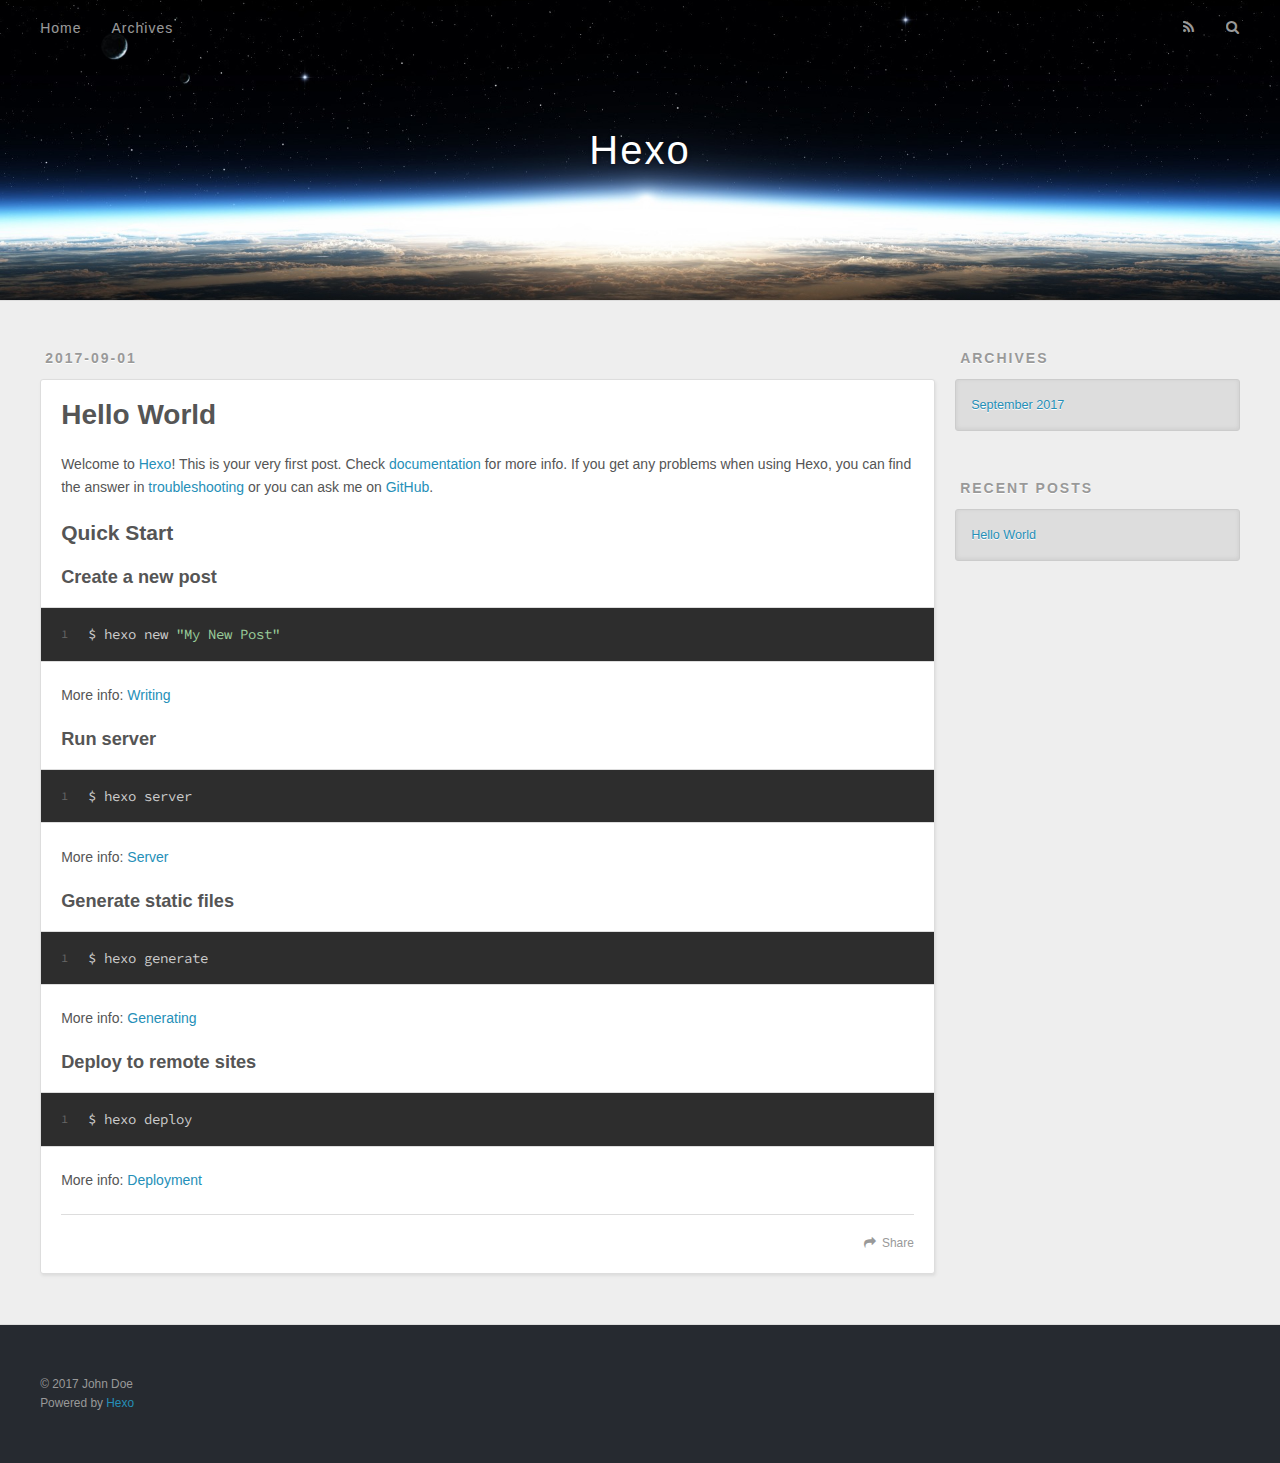
==== index.html @ 7ecc29bf "Site updated: 2017-09-01 16:33:53" ====
<!DOCTYPE html>
<html>
<head>
  <meta charset="utf-8">
  
  <title>Hexo</title>
  <meta name="viewport" content="width=device-width, initial-scale=1, maximum-scale=1">
  <meta property="og:type" content="website">
<meta property="og:title" content="Hexo">
<meta property="og:url" content="http://yoursite.com/index.html">
<meta property="og:site_name" content="Hexo">
<meta name="twitter:card" content="summary">
<meta name="twitter:title" content="Hexo">
  
    <link rel="alternate" href="/atom.xml" title="Hexo" type="application/atom+xml">
  
  
    <link rel="icon" href="/favicon.png">
  
  
    <link href="//fonts.googleapis.com/css?family=Source+Code+Pro" rel="stylesheet" type="text/css">
  
  <link rel="stylesheet" href="/css/style.css">
  

</head>

<body>
  <div id="container">
    <div id="wrap">
      <header id="header">
  <div id="banner"></div>
  <div id="header-outer" class="outer">
    <div id="header-title" class="inner">
      <h1 id="logo-wrap">
        <a href="/" id="logo">Hexo</a>
      </h1>
      
    </div>
    <div id="header-inner" class="inner">
      <nav id="main-nav">
        <a id="main-nav-toggle" class="nav-icon"></a>
        
          <a class="main-nav-link" href="/">Home</a>
        
          <a class="main-nav-link" href="/archives">Archives</a>
        
      </nav>
      <nav id="sub-nav">
        
          <a id="nav-rss-link" class="nav-icon" href="/atom.xml" title="RSS Feed"></a>
        
        <a id="nav-search-btn" class="nav-icon" title="Search"></a>
      </nav>
      <div id="search-form-wrap">
        <form action="//google.com/search" method="get" accept-charset="UTF-8" class="search-form"><input type="search" name="q" class="search-form-input" placeholder="Search"><button type="submit" class="search-form-submit">&#xF002;</button><input type="hidden" name="sitesearch" value="http://yoursite.com"></form>
      </div>
    </div>
  </div>
</header>
      <div class="outer">
        <section id="main">
  
    <article id="post-hello-world" class="article article-type-post" itemscope itemprop="blogPost">
  <div class="article-meta">
    <a href="/2017/09/01/hello-world/" class="article-date">
  <time datetime="2017-09-01T08:00:52.046Z" itemprop="datePublished">2017-09-01</time>
</a>
    
  </div>
  <div class="article-inner">
    
    
      <header class="article-header">
        
  
    <h1 itemprop="name">
      <a class="article-title" href="/2017/09/01/hello-world/">Hello World</a>
    </h1>
  

      </header>
    
    <div class="article-entry" itemprop="articleBody">
      
        <p>Welcome to <a href="https://hexo.io/" target="_blank" rel="external">Hexo</a>! This is your very first post. Check <a href="https://hexo.io/docs/" target="_blank" rel="external">documentation</a> for more info. If you get any problems when using Hexo, you can find the answer in <a href="https://hexo.io/docs/troubleshooting.html" target="_blank" rel="external">troubleshooting</a> or you can ask me on <a href="https://github.com/hexojs/hexo/issues" target="_blank" rel="external">GitHub</a>.</p>
<h2 id="Quick-Start"><a href="#Quick-Start" class="headerlink" title="Quick Start"></a>Quick Start</h2><h3 id="Create-a-new-post"><a href="#Create-a-new-post" class="headerlink" title="Create a new post"></a>Create a new post</h3><figure class="highlight bash"><table><tr><td class="gutter"><pre><div class="line">1</div></pre></td><td class="code"><pre><div class="line">$ hexo new <span class="string">"My New Post"</span></div></pre></td></tr></table></figure>
<p>More info: <a href="https://hexo.io/docs/writing.html" target="_blank" rel="external">Writing</a></p>
<h3 id="Run-server"><a href="#Run-server" class="headerlink" title="Run server"></a>Run server</h3><figure class="highlight bash"><table><tr><td class="gutter"><pre><div class="line">1</div></pre></td><td class="code"><pre><div class="line">$ hexo server</div></pre></td></tr></table></figure>
<p>More info: <a href="https://hexo.io/docs/server.html" target="_blank" rel="external">Server</a></p>
<h3 id="Generate-static-files"><a href="#Generate-static-files" class="headerlink" title="Generate static files"></a>Generate static files</h3><figure class="highlight bash"><table><tr><td class="gutter"><pre><div class="line">1</div></pre></td><td class="code"><pre><div class="line">$ hexo generate</div></pre></td></tr></table></figure>
<p>More info: <a href="https://hexo.io/docs/generating.html" target="_blank" rel="external">Generating</a></p>
<h3 id="Deploy-to-remote-sites"><a href="#Deploy-to-remote-sites" class="headerlink" title="Deploy to remote sites"></a>Deploy to remote sites</h3><figure class="highlight bash"><table><tr><td class="gutter"><pre><div class="line">1</div></pre></td><td class="code"><pre><div class="line">$ hexo deploy</div></pre></td></tr></table></figure>
<p>More info: <a href="https://hexo.io/docs/deployment.html" target="_blank" rel="external">Deployment</a></p>

      
    </div>
    <footer class="article-footer">
      <a data-url="http://yoursite.com/2017/09/01/hello-world/" data-id="cj71mhktz00009kaq3cj70fvj" class="article-share-link">Share</a>
      
      
    </footer>
  </div>
  
</article>


  

</section>
        
          <aside id="sidebar">
  
    

  
    

  
    
  
    
  <div class="widget-wrap">
    <h3 class="widget-title">Archives</h3>
    <div class="widget">
      <ul class="archive-list"><li class="archive-list-item"><a class="archive-list-link" href="/archives/2017/09/">September 2017</a></li></ul>
    </div>
  </div>


  
    
  <div class="widget-wrap">
    <h3 class="widget-title">Recent Posts</h3>
    <div class="widget">
      <ul>
        
          <li>
            <a href="/2017/09/01/hello-world/">Hello World</a>
          </li>
        
      </ul>
    </div>
  </div>

  
</aside>
        
      </div>
      <footer id="footer">
  
  <div class="outer">
    <div id="footer-info" class="inner">
      &copy; 2017 John Doe<br>
      Powered by <a href="http://hexo.io/" target="_blank">Hexo</a>
    </div>
  </div>
</footer>
    </div>
    <nav id="mobile-nav">
  
    <a href="/" class="mobile-nav-link">Home</a>
  
    <a href="/archives" class="mobile-nav-link">Archives</a>
  
</nav>
    

<script src="//ajax.googleapis.com/ajax/libs/jquery/2.0.3/jquery.min.js"></script>


  <link rel="stylesheet" href="/fancybox/jquery.fancybox.css">
  <script src="/fancybox/jquery.fancybox.pack.js"></script>


<script src="/js/script.js"></script>

  </div>
</body>
</html>
---- css/style.css ----
body {
  width: 100%;
}
body:before,
body:after {
  content: "";
  display: table;
}
body:after {
  clear: both;
}
html,
body,
div,
span,
applet,
object,
iframe,
h1,
h2,
h3,
h4,
h5,
h6,
p,
blockquote,
pre,
a,
abbr,
acronym,
address,
big,
cite,
code,
del,
dfn,
em,
img,
ins,
kbd,
q,
s,
samp,
small,
strike,
strong,
sub,
sup,
tt,
var,
dl,
dt,
dd,
ol,
ul,
li,
fieldset,
form,
label,
legend,
table,
caption,
tbody,
tfoot,
thead,
tr,
th,
td {
  margin: 0;
  padding: 0;
  border: 0;
  outline: 0;
  font-weight: inherit;
  font-style: inherit;
  font-family: inherit;
  font-size: 100%;
  vertical-align: baseline;
}
body {
  line-height: 1;
  color: #000;
  background: #fff;
}
ol,
ul {
  list-style: none;
}
table {
  border-collapse: separate;
  border-spacing: 0;
  vertical-align: middle;
}
caption,
th,
td {
  text-align: left;
  font-weight: normal;
  vertical-align: middle;
}
a img {
  border: none;
}
input,
button {
  margin: 0;
  padding: 0;
}
input::-moz-focus-inner,
button::-moz-focus-inner {
  border: 0;
  padding: 0;
}
@font-face {
  font-family: FontAwesome;
  font-style: normal;
  font-weight: normal;
  src: url("fonts/fontawesome-webfont.eot?v=#4.0.3");
  src: url("fonts/fontawesome-webfont.eot?#iefix&v=#4.0.3") format("embedded-opentype"), url("fonts/fontawesome-webfont.woff?v=#4.0.3") format("woff"), url("fonts/fontawesome-webfont.ttf?v=#4.0.3") format("truetype"), url("fonts/fontawesome-webfont.svg#fontawesomeregular?v=#4.0.3") format("svg");
}
html,
body,
#container {
  height: 100%;
}
body {
  background: #eee;
  font: 14px "Helvetica Neue", Helvetica, Arial, sans-serif;
  -webkit-text-size-adjust: 100%;
}
.outer {
  max-width: 1220px;
  margin: 0 auto;
  padding: 0 20px;
}
.outer:before,
.outer:after {
  content: "";
  display: table;
}
.outer:after {
  clear: both;
}
.inner {
  display: inline;
  float: left;
  width: 98.33333333333333%;
  margin: 0 0.833333333333333%;
}
.left,
.alignleft {
  float: left;
}
.right,
.alignright {
  float: right;
}
.clear {
  clear: both;
}
#container {
  position: relative;
}
.mobile-nav-on {
  overflow: hidden;
}
#wrap {
  height: 100%;
  width: 100%;
  position: absolute;
  top: 0;
  left: 0;
  -webkit-transition: 0.2s ease-out;
  -moz-transition: 0.2s ease-out;
  -ms-transition: 0.2s ease-out;
  transition: 0.2s ease-out;
  z-index: 1;
  background: #eee;
}
.mobile-nav-on #wrap {
  left: 280px;
}
@media screen and (min-width: 768px) {
  #main {
    display: inline;
    float: left;
    width: 73.33333333333333%;
    margin: 0 0.833333333333333%;
  }
}
.article-date,
.article-category-link,
.archive-year,
.widget-title {
  text-decoration: none;
  text-transform: uppercase;
  letter-spacing: 2px;
  color: #999;
  margin-bottom: 1em;
  margin-left: 5px;
  line-height: 1em;
  text-shadow: 0 1px #fff;
  font-weight: bold;
}
.article-inner,
.archive-article-inner {
  background: #fff;
  -webkit-box-shadow: 1px 2px 3px #ddd;
  box-shadow: 1px 2px 3px #ddd;
  border: 1px solid #ddd;
  border-radius: 3px;
}
.article-entry h1,
.widget h1 {
  font-size: 2em;
}
.article-entry h2,
.widget h2 {
  font-size: 1.5em;
}
.article-entry h3,
.widget h3 {
  font-size: 1.3em;
}
.article-entry h4,
.widget h4 {
  font-size: 1.2em;
}
.article-entry h5,
.widget h5 {
  font-size: 1em;
}
.article-entry h6,
.widget h6 {
  font-size: 1em;
  color: #999;
}
.article-entry hr,
.widget hr {
  border: 1px dashed #ddd;
}
.article-entry strong,
.widget strong {
  font-weight: bold;
}
.article-entry em,
.widget em,
.article-entry cite,
.widget cite {
  font-style: italic;
}
.article-entry sup,
.widget sup,
.article-entry sub,
.widget sub {
  font-size: 0.75em;
  line-height: 0;
  position: relative;
  vertical-align: baseline;
}
.article-entry sup,
.widget sup {
  top: -0.5em;
}
.article-entry sub,
.widget sub {
  bottom: -0.2em;
}
.article-entry small,
.widget small {
  font-size: 0.85em;
}
.article-entry acronym,
.widget acronym,
.article-entry abbr,
.widget abbr {
  border-bottom: 1px dotted;
}
.article-entry ul,
.widget ul,
.article-entry ol,
.widget ol,
.article-entry dl,
.widget dl {
  margin: 0 20px;
  line-height: 1.6em;
}
.article-entry ul ul,
.widget ul ul,
.article-entry ol ul,
.widget ol ul,
.article-entry ul ol,
.widget ul ol,
.article-entry ol ol,
.widget ol ol {
  margin-top: 0;
  margin-bottom: 0;
}
.article-entry ul,
.widget ul {
  list-style: disc;
}
.article-entry ol,
.widget ol {
  list-style: decimal;
}
.article-entry dt,
.widget dt {
  font-weight: bold;
}
#header {
  height: 300px;
  position: relative;
  border-bottom: 1px solid #ddd;
}
#header:before,
#header:after {
  content: "";
  position: absolute;
  left: 0;
  right: 0;
  height: 40px;
}
#header:before {
  top: 0;
  background: -webkit-linear-gradient(rgba(0,0,0,0.2), transparent);
  background: -moz-linear-gradient(rgba(0,0,0,0.2), transparent);
  background: -ms-linear-gradient(rgba(0,0,0,0.2), transparent);
  background: linear-gradient(rgba(0,0,0,0.2), transparent);
}
#header:after {
  bottom: 0;
  background: -webkit-linear-gradient(transparent, rgba(0,0,0,0.2));
  background: -moz-linear-gradient(transparent, rgba(0,0,0,0.2));
  background: -ms-linear-gradient(transparent, rgba(0,0,0,0.2));
  background: linear-gradient(transparent, rgba(0,0,0,0.2));
}
#header-outer {
  height: 100%;
  position: relative;
}
#header-inner {
  position: relative;
  overflow: hidden;
}
#banner {
  position: absolute;
  top: 0;
  left: 0;
  width: 100%;
  height: 100%;
  background: url("images/banner.jpg") center #000;
  -webkit-background-size: cover;
  -moz-background-size: cover;
  background-size: cover;
  z-index: -1;
}
#header-title {
  text-align: center;
  height: 40px;
  position: absolute;
  top: 50%;
  left: 0;
  margin-top: -20px;
}
#logo,
#subtitle {
  text-decoration: none;
  color: #fff;
  font-weight: 300;
  text-shadow: 0 1px 4px rgba(0,0,0,0.3);
}
#logo {
  font-size: 40px;
  line-height: 40px;
  letter-spacing: 2px;
}
#subtitle {
  font-size: 16px;
  line-height: 16px;
  letter-spacing: 1px;
}
#subtitle-wrap {
  margin-top: 16px;
}
#main-nav {
  float: left;
  margin-left: -15px;
}
.nav-icon,
.main-nav-link {
  float: left;
  color: #fff;
  opacity: 0.6;
  text-decoration: none;
  text-shadow: 0 1px rgba(0,0,0,0.2);
  -webkit-transition: opacity 0.2s;
  -moz-transition: opacity 0.2s;
  -ms-transition: opacity 0.2s;
  transition: opacity 0.2s;
  display: block;
  padding: 20px 15px;
}
.nav-icon:hover,
.main-nav-link:hover {
  opacity: 1;
}
.nav-icon {
  font-family: FontAwesome;
  text-align: center;
  font-size: 14px;
  width: 14px;
  height: 14px;
  padding: 20px 15px;
  position: relative;
  cursor: pointer;
}
.main-nav-link {
  font-weight: 300;
  letter-spacing: 1px;
}
@media screen and (max-width: 479px) {
  .main-nav-link {
    display: none;
  }
}
#main-nav-toggle {
  display: none;
}
#main-nav-toggle:before {
  content: "\f0c9";
}
@media screen and (max-width: 479px) {
  #main-nav-toggle {
    display: block;
  }
}
#sub-nav {
  float: right;
  margin-right: -15px;
}
#nav-rss-link:before {
  content: "\f09e";
}
#nav-search-btn:before {
  content: "\f002";
}
#search-form-wrap {
  position: absolute;
  top: 15px;
  width: 150px;
  height: 30px;
  right: -150px;
  opacity: 0;
  -webkit-transition: 0.2s ease-out;
  -moz-transition: 0.2s ease-out;
  -ms-transition: 0.2s ease-out;
  transition: 0.2s ease-out;
}
#search-form-wrap.on {
  opacity: 1;
  right: 0;
}
@media screen and (max-width: 479px) {
  #search-form-wrap {
    width: 100%;
    right: -100%;
  }
}
.search-form {
  position: absolute;
  top: 0;
  left: 0;
  right: 0;
  background: #fff;
  padding: 5px 15px;
  border-radius: 15px;
  -webkit-box-shadow: 0 0 10px rgba(0,0,0,0.3);
  box-shadow: 0 0 10px rgba(0,0,0,0.3);
}
.search-form-input {
  border: none;
  background: none;
  color: #555;
  width: 100%;
  font: 13px "Helvetica Neue", Helvetica, Arial, sans-serif;
  outline: none;
}
.search-form-input::-webkit-search-results-decoration,
.search-form-input::-webkit-search-cancel-button {
  -webkit-appearance: none;
}
.search-form-submit {
  position: absolute;
  top: 50%;
  right: 10px;
  margin-top: -7px;
  font: 13px FontAwesome;
  border: none;
  background: none;
  color: #bbb;
  cursor: pointer;
}
.search-form-submit:hover,
.search-form-submit:focus {
  color: #777;
}
.article {
  margin: 50px 0;
}
.article-inner {
  overflow: hidden;
}
.article-meta:before,
.article-meta:after {
  content: "";
  display: table;
}
.article-meta:after {
  clear: both;
}
.article-date {
  float: left;
}
.article-category {
  float: left;
  line-height: 1em;
  color: #ccc;
  text-shadow: 0 1px #fff;
  margin-left: 8px;
}
.article-category:before {
  content: "\2022";
}
.article-category-link {
  margin: 0 12px 1em;
}
.article-header {
  padding: 20px 20px 0;
}
.article-title {
  text-decoration: none;
  font-size: 2em;
  font-weight: bold;
  color: #555;
  line-height: 1.1em;
  -webkit-transition: color 0.2s;
  -moz-transition: color 0.2s;
  -ms-transition: color 0.2s;
  transition: color 0.2s;
}
a.article-title:hover {
  color: #258fb8;
}
.article-entry {
  color: #555;
  padding: 0 20px;
}
.article-entry:before,
.article-entry:after {
  content: "";
  display: table;
}
.article-entry:after {
  clear: both;
}
.article-entry p,
.article-entry table {
  line-height: 1.6em;
  margin: 1.6em 0;
}
.article-entry h1,
.article-entry h2,
.article-entry h3,
.article-entry h4,
.article-entry h5,
.article-entry h6 {
  font-weight: bold;
}
.article-entry h1,
.article-entry h2,
.article-entry h3,
.article-entry h4,
.article-entry h5,
.article-entry h6 {
  line-height: 1.1em;
  margin: 1.1em 0;
}
.article-entry a {
  color: #258fb8;
  text-decoration: none;
}
.article-entry a:hover {
  text-decoration: underline;
}
.article-entry ul,
.article-entry ol,
.article-entry dl {
  margin-top: 1.6em;
  margin-bottom: 1.6em;
}
.article-entry img,
.article-entry video {
  max-width: 100%;
  height: auto;
  display: block;
  margin: auto;
}
.article-entry iframe {
  border: none;
}
.article-entry table {
  width: 100%;
  border-collapse: collapse;
  border-spacing: 0;
}
.article-entry th {
  font-weight: bold;
  border-bottom: 3px solid #ddd;
  padding-bottom: 0.5em;
}
.article-entry td {
  border-bottom: 1px solid #ddd;
  padding: 10px 0;
}
.article-entry blockquote {
  font-family: Georgia, "Times New Roman", serif;
  font-size: 1.4em;
  margin: 1.6em 20px;
  text-align: center;
}
.article-entry blockquote footer {
  font-size: 14px;
  margin: 1.6em 0;
  font-family: "Helvetica Neue", Helvetica, Arial, sans-serif;
}
.article-entry blockquote footer cite:before {
  content: "—";
  padding: 0 0.5em;
}
.article-entry .pullquote {
  text-align: left;
  width: 45%;
  margin: 0;
}
.article-entry .pullquote.left {
  margin-left: 0.5em;
  margin-right: 1em;
}
.article-entry .pullquote.right {
  margin-right: 0.5em;
  margin-left: 1em;
}
.article-entry .caption {
  color: #999;
  display: block;
  font-size: 0.9em;
  margin-top: 0.5em;
  position: relative;
  text-align: center;
}
.article-entry .video-container {
  position: relative;
  padding-top: 56.25%;
  height: 0;
  overflow: hidden;
}
.article-entry .video-container iframe,
.article-entry .video-container object,
.article-entry .video-container embed {
  position: absolute;
  top: 0;
  left: 0;
  width: 100%;
  height: 100%;
  margin-top: 0;
}
.article-more-link a {
  display: inline-block;
  line-height: 1em;
  padding: 6px 15px;
  border-radius: 15px;
  background: #eee;
  color: #999;
  text-shadow: 0 1px #fff;
  text-decoration: none;
}
.article-more-link a:hover {
  background: #258fb8;
  color: #fff;
  text-decoration: none;
  text-shadow: 0 1px #1e7293;
}
.article-footer {
  font-size: 0.85em;
  line-height: 1.6em;
  border-top: 1px solid #ddd;
  padding-top: 1.6em;
  margin: 0 20px 20px;
}
.article-footer:before,
.article-footer:after {
  content: "";
  display: table;
}
.article-footer:after {
  clear: both;
}
.article-footer a {
  color: #999;
  text-decoration: none;
}
.article-footer a:hover {
  color: #555;
}
.article-tag-list-item {
  float: left;
  margin-right: 10px;
}
.article-tag-list-link:before {
  content: "#";
}
.article-comment-link {
  float: right;
}
.article-comment-link:before {
  content: "\f075";
  font-family: FontAwesome;
  padding-right: 8px;
}
.article-share-link {
  cursor: pointer;
  float: right;
  margin-left: 20px;
}
.article-share-link:before {
  content: "\f064";
  font-family: FontAwesome;
  padding-right: 6px;
}
#article-nav {
  position: relative;
}
#article-nav:before,
#article-nav:after {
  content: "";
  display: table;
}
#article-nav:after {
  clear: both;
}
@media screen and (min-width: 768px) {
  #article-nav {
    margin: 50px 0;
  }
  #article-nav:before {
    width: 8px;
    height: 8px;
    position: absolute;
    top: 50%;
    left: 50%;
    margin-top: -4px;
    margin-left: -4px;
    content: "";
    border-radius: 50%;
    background: #ddd;
    -webkit-box-shadow: 0 1px 2px #fff;
    box-shadow: 0 1px 2px #fff;
  }
}
.article-nav-link-wrap {
  text-decoration: none;
  text-shadow: 0 1px #fff;
  color: #999;
  -webkit-box-sizing: border-box;
  -moz-box-sizing: border-box;
  box-sizing: border-box;
  margin-top: 50px;
  text-align: center;
  display: block;
}
.article-nav-link-wrap:hover {
  color: #555;
}
@media screen and (min-width: 768px) {
  .article-nav-link-wrap {
    width: 50%;
    margin-top: 0;
  }
}
@media screen and (min-width: 768px) {
  #article-nav-newer {
    float: left;
    text-align: right;
    padding-right: 20px;
  }
}
@media screen and (min-width: 768px) {
  #article-nav-older {
    float: right;
    text-align: left;
    padding-left: 20px;
  }
}
.article-nav-caption {
  text-transform: uppercase;
  letter-spacing: 2px;
  color: #ddd;
  line-height: 1em;
  font-weight: bold;
}
#article-nav-newer .article-nav-caption {
  margin-right: -2px;
}
.article-nav-title {
  font-size: 0.85em;
  line-height: 1.6em;
  margin-top: 0.5em;
}
.article-share-box {
  position: absolute;
  display: none;
  background: #fff;
  -webkit-box-shadow: 1px 2px 10px rgba(0,0,0,0.2);
  box-shadow: 1px 2px 10px rgba(0,0,0,0.2);
  border-radius: 3px;
  margin-left: -145px;
  overflow: hidden;
  z-index: 1;
}
.article-share-box.on {
  display: block;
}
.article-share-input {
  width: 100%;
  background: none;
  -webkit-box-sizing: border-box;
  -moz-box-sizing: border-box;
  box-sizing: border-box;
  font: 14px "Helvetica Neue", Helvetica, Arial, sans-serif;
  padding: 0 15px;
  color: #555;
  outline: none;
  border: 1px solid #ddd;
  border-radius: 3px 3px 0 0;
  height: 36px;
  line-height: 36px;
}
.article-share-links {
  background: #eee;
}
.article-share-links:before,
.article-share-links:after {
  content: "";
  display: table;
}
.article-share-links:after {
  clear: both;
}
.article-share-twitter,
.article-share-facebook,
.article-share-pinterest,
.article-share-google {
  width: 50px;
  height: 36px;
  display: block;
  float: left;
  position: relative;
  color: #999;
  text-shadow: 0 1px #fff;
}
.article-share-twitter:before,
.article-share-facebook:before,
.article-share-pinterest:before,
.article-share-google:before {
  font-size: 20px;
  font-family: FontAwesome;
  width: 20px;
  height: 20px;
  position: absolute;
  top: 50%;
  left: 50%;
  margin-top: -10px;
  margin-left: -10px;
  text-align: center;
}
.article-share-twitter:hover,
.article-share-facebook:hover,
.article-share-pinterest:hover,
.article-share-google:hover {
  color: #fff;
}
.article-share-twitter:before {
  content: "\f099";
}
.article-share-twitter:hover {
  background: #00aced;
  text-shadow: 0 1px #008abe;
}
.article-share-facebook:before {
  content: "\f09a";
}
.article-share-facebook:hover {
  background: #3b5998;
  text-shadow: 0 1px #2f477a;
}
.article-share-pinterest:before {
  content: "\f0d2";
}
.article-share-pinterest:hover {
  background: #cb2027;
  text-shadow: 0 1px #a21a1f;
}
.article-share-google:before {
  content: "\f0d5";
}
.article-share-google:hover {
  background: #dd4b39;
  text-shadow: 0 1px #be3221;
}
.article-gallery {
  background: #000;
  position: relative;
}
.article-gallery-photos {
  position: relative;
  overflow: hidden;
}
.article-gallery-img {
  display: none;
  max-width: 100%;
}
.article-gallery-img:first-child {
  display: block;
}
.article-gallery-img.loaded {
  position: absolute;
  display: block;
}
.article-gallery-img img {
  display: block;
  max-width: 100%;
  margin: 0 auto;
}
#comments {
  background: #fff;
  -webkit-box-shadow: 1px 2px 3px #ddd;
  box-shadow: 1px 2px 3px #ddd;
  padding: 20px;
  border: 1px solid #ddd;
  border-radius: 3px;
  margin: 50px 0;
}
#comments a {
  color: #258fb8;
}
.archives-wrap {
  margin: 50px 0;
}
.archives:before,
.archives:after {
  content: "";
  display: table;
}
.archives:after {
  clear: both;
}
.archive-year-wrap {
  margin-bottom: 1em;
}
.archives {
  -webkit-column-gap: 10px;
  -moz-column-gap: 10px;
  column-gap: 10px;
}
@media screen and (min-width: 480px) and (max-width: 767px) {
  .archives {
    -webkit-column-count: 2;
    -moz-column-count: 2;
    column-count: 2;
  }
}
@media screen and (min-width: 768px) {
  .archives {
    -webkit-column-count: 3;
    -moz-column-count: 3;
    column-count: 3;
  }
}
.archive-article {
  -webkit-column-break-inside: avoid;
  page-break-inside: avoid;
  overflow: hidden;
  break-inside: avoid-column;
}
.archive-article-inner {
  padding: 10px;
  margin-bottom: 15px;
}
.archive-article-title {
  text-decoration: none;
  font-weight: bold;
  color: #555;
  -webkit-transition: color 0.2s;
  -moz-transition: color 0.2s;
  -ms-transition: color 0.2s;
  transition: color 0.2s;
  line-height: 1.6em;
}
.archive-article-title:hover {
  color: #258fb8;
}
.archive-article-footer {
  margin-top: 1em;
}
.archive-article-date {
  color: #999;
  text-decoration: none;
  font-size: 0.85em;
  line-height: 1em;
  margin-bottom: 0.5em;
  display: block;
}
#page-nav {
  margin: 50px auto;
  background: #fff;
  -webkit-box-shadow: 1px 2px 3px #ddd;
  box-shadow: 1px 2px 3px #ddd;
  border: 1px solid #ddd;
  border-radius: 3px;
  text-align: center;
  color: #999;
  overflow: hidden;
}
#page-nav:before,
#page-nav:after {
  content: "";
  display: table;
}
#page-nav:after {
  clear: both;
}
#page-nav a,
#page-nav span {
  padding: 10px 20px;
  line-height: 1;
  height: 2ex;
}
#page-nav a {
  color: #999;
  text-decoration: none;
}
#page-nav a:hover {
  background: #999;
  color: #fff;
}
#page-nav .prev {
  float: left;
}
#page-nav .next {
  float: right;
}
#page-nav .page-number {
  display: inline-block;
}
@media screen and (max-width: 479px) {
  #page-nav .page-number {
    display: none;
  }
}
#page-nav .current {
  color: #555;
  font-weight: bold;
}
#page-nav .space {
  color: #ddd;
}
#footer {
  background: #262a30;
  padding: 50px 0;
  border-top: 1px solid #ddd;
  color: #999;
}
#footer a {
  color: #258fb8;
  text-decoration: none;
}
#footer a:hover {
  text-decoration: underline;
}
#footer-info {
  line-height: 1.6em;
  font-size: 0.85em;
}
.article-entry pre,
.article-entry .highlight {
  background: #2d2d2d;
  margin: 0 -20px;
  padding: 15px 20px;
  border-style: solid;
  border-color: #ddd;
  border-width: 1px 0;
  overflow: auto;
  color: #ccc;
  line-height: 22.400000000000002px;
}
.article-entry .highlight .gutter pre,
.article-entry .gist .gist-file .gist-data .line-numbers {
  color: #666;
  font-size: 0.85em;
}
.article-entry pre,
.article-entry code {
  font-family: "Source Code Pro", Consolas, Monaco, Menlo, Consolas, monospace;
}
.article-entry code {
  background: #eee;
  text-shadow: 0 1px #fff;
  padding: 0 0.3em;
}
.article-entry pre code {
  background: none;
  text-shadow: none;
  padding: 0;
}
.article-entry .highlight pre {
  border: none;
  margin: 0;
  padding: 0;
}
.article-entry .highlight table {
  margin: 0;
  width: auto;
}
.article-entry .highlight td {
  border: none;
  padding: 0;
}
.article-entry .highlight figcaption {
  font-size: 0.85em;
  color: #999;
  line-height: 1em;
  margin-bottom: 1em;
}
.article-entry .highlight figcaption:before,
.article-entry .highlight figcaption:after {
  content: "";
  display: table;
}
.article-entry .highlight figcaption:after {
  clear: both;
}
.article-entry .highlight figcaption a {
  float: right;
}
.article-entry .highlight .gutter pre {
  text-align: right;
  padding-right: 20px;
}
.article-entry .highlight .line {
  height: 22.400000000000002px;
}
.article-entry .highlight .line.marked {
  background: #515151;
}
.article-entry .gist {
  margin: 0 -20px;
  border-style: solid;
  border-color: #ddd;
  border-width: 1px 0;
  background: #2d2d2d;
  padding: 15px 20px 15px 0;
}
.article-entry .gist .gist-file {
  border: none;
  font-family: "Source Code Pro", Consolas, Monaco, Menlo, Consolas, monospace;
  margin: 0;
}
.article-entry .gist .gist-file .gist-data {
  background: none;
  border: none;
}
.article-entry .gist .gist-file .gist-data .line-numbers {
  background: none;
  border: none;
  padding: 0 20px 0 0;
}
.article-entry .gist .gist-file .gist-data .line-data {
  padding: 0 !important;
}
.article-entry .gist .gist-file .highlight {
  margin: 0;
  padding: 0;
  border: none;
}
.article-entry .gist .gist-file .gist-meta {
  background: #2d2d2d;
  color: #999;
  font: 0.85em "Helvetica Neue", Helvetica, Arial, sans-serif;
  text-shadow: 0 0;
  padding: 0;
  margin-top: 1em;
  margin-left: 20px;
}
.article-entry .gist .gist-file .gist-meta a {
  color: #258fb8;
  font-weight: normal;
}
.article-entry .gist .gist-file .gist-meta a:hover {
  text-decoration: underline;
}
pre .comment,
pre .title {
  color: #999;
}
pre .variable,
pre .attribute,
pre .tag,
pre .regexp,
pre .ruby .constant,
pre .xml .tag .title,
pre .xml .pi,
pre .xml .doctype,
pre .html .doctype,
pre .css .id,
pre .css .class,
pre .css .pseudo {
  color: #f2777a;
}
pre .number,
pre .preprocessor,
pre .built_in,
pre .literal,
pre .params,
pre .constant {
  color: #f99157;
}
pre .class,
pre .ruby .class .title,
pre .css .rules .attribute {
  color: #9c9;
}
pre .string,
pre .value,
pre .inheritance,
pre .header,
pre .ruby .symbol,
pre .xml .cdata {
  color: #9c9;
}
pre .css .hexcolor {
  color: #6cc;
}
pre .function,
pre .python .decorator,
pre .python .title,
pre .ruby .function .title,
pre .ruby .title .keyword,
pre .perl .sub,
pre .javascript .title,
pre .coffeescript .title {
  color: #69c;
}
pre .keyword,
pre .javascript .function {
  color: #c9c;
}
@media screen and (max-width: 479px) {
  #mobile-nav {
    position: absolute;
    top: 0;
    left: 0;
    width: 280px;
    height: 100%;
    background: #191919;
    border-right: 1px solid #fff;
  }
}
@media screen and (max-width: 479px) {
  .mobile-nav-link {
    display: block;
    color: #999;
    text-decoration: none;
    padding: 15px 20px;
    font-weight: bold;
  }
  .mobile-nav-link:hover {
    color: #fff;
  }
}
@media screen and (min-width: 768px) {
  #sidebar {
    display: inline;
    float: left;
    width: 23.333333333333332%;
    margin: 0 0.833333333333333%;
  }
}
.widget-wrap {
  margin: 50px 0;
}
.widget {
  color: #777;
  text-shadow: 0 1px #fff;
  background: #ddd;
  -webkit-box-shadow: 0 -1px 4px #ccc inset;
  box-shadow: 0 -1px 4px #ccc inset;
  border: 1px solid #ccc;
  padding: 15px;
  border-radius: 3px;
}
.widget a {
  color: #258fb8;
  text-decoration: none;
}
.widget a:hover {
  text-decoration: underline;
}
.widget ul ul,
.widget ol ul,
.widget dl ul,
.widget ul ol,
.widget ol ol,
.widget dl ol,
.widget ul dl,
.widget ol dl,
.widget dl dl {
  margin-left: 15px;
  list-style: disc;
}
.widget {
  line-height: 1.6em;
  word-wrap: break-word;
  font-size: 0.9em;
}
.widget ul,
.widget ol {
  list-style: none;
  margin: 0;
}
.widget ul ul,
.widget ol ul,
.widget ul ol,
.widget ol ol {
  margin: 0 20px;
}
.widget ul ul,
.widget ol ul {
  list-style: disc;
}
.widget ul ol,
.widget ol ol {
  list-style: decimal;
}
.category-list-count,
.tag-list-count,
.archive-list-count {
  padding-left: 5px;
  color: #999;
  font-size: 0.85em;
}
.category-list-count:before,
.tag-list-count:before,
.archive-list-count:before {
  content: "(";
}
.category-list-count:after,
.tag-list-count:after,
.archive-list-count:after {
  content: ")";
}
.tagcloud a {
  margin-right: 5px;
  display: inline-block;
}
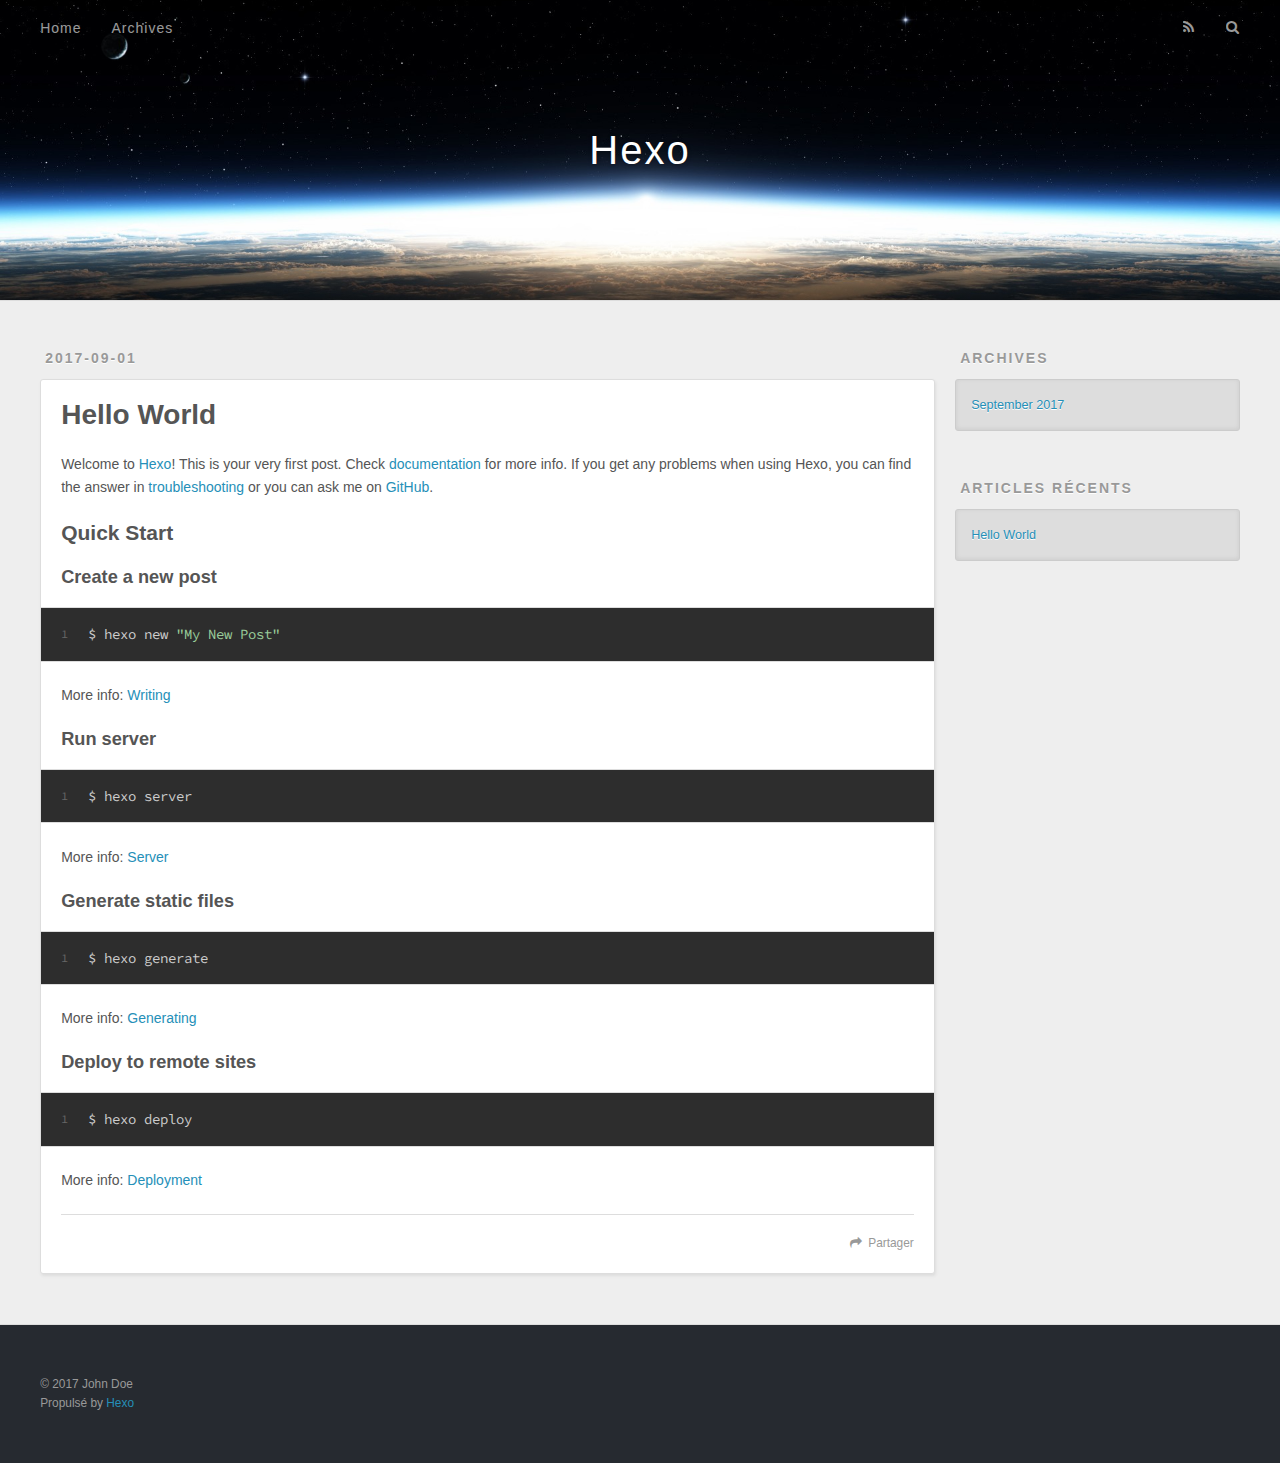
==== commit 4057b19f: "Site updated: 2017-09-01 16:35:42" ====
--- a/index.html
+++ b/index.html
@@ -48,9 +48,9 @@
       </nav>
       <nav id="sub-nav">
         
-          <a id="nav-rss-link" class="nav-icon" href="/atom.xml" title="RSS Feed"></a>
+          <a id="nav-rss-link" class="nav-icon" href="/atom.xml" title="Flux RSS"></a>
         
-        <a id="nav-search-btn" class="nav-icon" title="Search"></a>
+        <a id="nav-search-btn" class="nav-icon" title="Rechercher"></a>
       </nav>
       <div id="search-form-wrap">
         <form action="//google.com/search" method="get" accept-charset="UTF-8" class="search-form"><input type="search" name="q" class="search-form-input" placeholder="Search"><button type="submit" class="search-form-submit">&#xF002;</button><input type="hidden" name="sitesearch" value="http://yoursite.com"></form>
@@ -96,7 +96,7 @@
       
     </div>
     <footer class="article-footer">
-      <a data-url="http://yoursite.com/2017/09/01/hello-world/" data-id="cj71mhktz00009kaq3cj70fvj" class="article-share-link">Share</a>
+      <a data-url="http://yoursite.com/2017/09/01/hello-world/" data-id="cj71mhktz00009kaq3cj70fvj" class="article-share-link">Partager</a>
       
       
     </footer>
@@ -131,7 +131,7 @@
   
     
   <div class="widget-wrap">
-    <h3 class="widget-title">Recent Posts</h3>
+    <h3 class="widget-title">Articles récents</h3>
     <div class="widget">
       <ul>
         
@@ -152,7 +152,7 @@
   <div class="outer">
     <div id="footer-info" class="inner">
       &copy; 2017 John Doe<br>
-      Powered by <a href="http://hexo.io/" target="_blank">Hexo</a>
+      Propulsé by <a href="http://hexo.io/" target="_blank">Hexo</a>
     </div>
   </div>
 </footer>
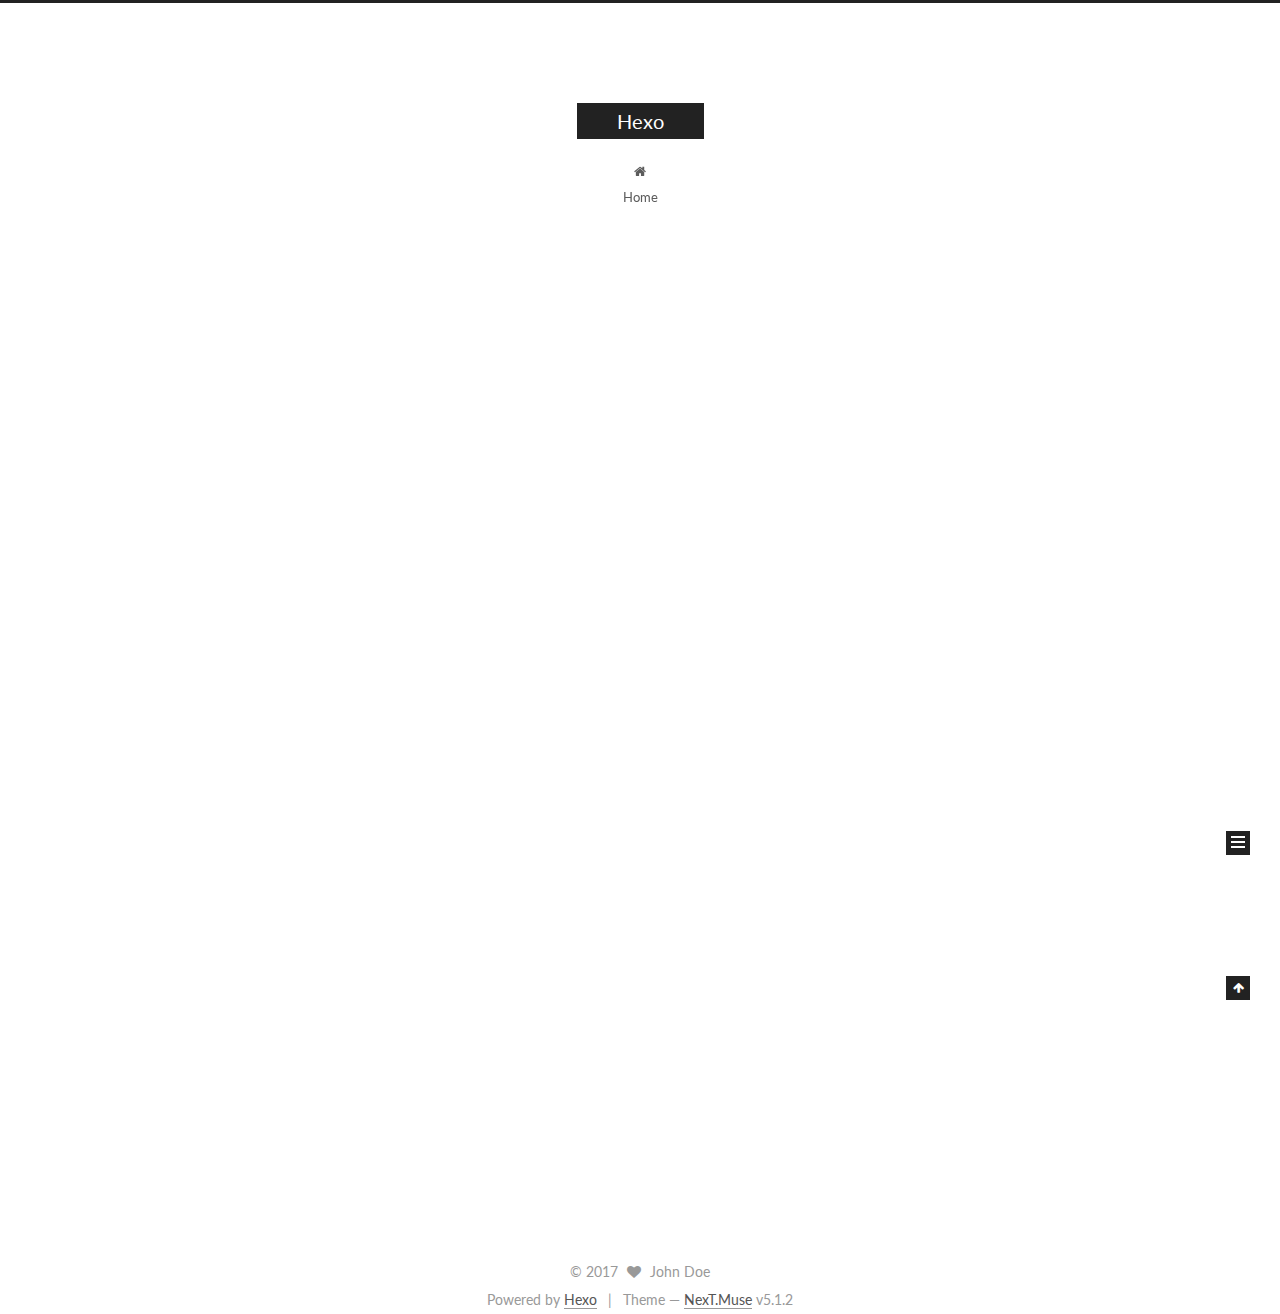
==== commit 8222f468: "Site updated: 2017-09-01 17:15:08" ====
--- a/index.html
+++ b/index.html
@@ -1,89 +1,311 @@
 <!DOCTYPE html>
-<html>
+
+
+
+  
+
+
+<html class="theme-next muse use-motion" lang="">
 <head>
-  <meta charset="utf-8">
-  
-  <title>Hexo</title>
-  <meta name="viewport" content="width=device-width, initial-scale=1, maximum-scale=1">
-  <meta property="og:type" content="website">
+  <meta charset="UTF-8"/>
+<meta http-equiv="X-UA-Compatible" content="IE=edge" />
+<meta name="viewport" content="width=device-width, initial-scale=1, maximum-scale=1"/>
+<meta name="theme-color" content="#222">
+
+
+
+
+
+
+
+
+
+<meta http-equiv="Cache-Control" content="no-transform" />
+<meta http-equiv="Cache-Control" content="no-siteapp" />
+
+
+
+
+
+
+
+
+
+
+
+
+
+
+
+
+  
+  
+  <link href="/lib/fancybox/source/jquery.fancybox.css?v=2.1.5" rel="stylesheet" type="text/css" />
+
+
+
+
+  
+  
+  
+  
+
+  
+    
+    
+  
+
+  
+
+  
+
+  
+
+  
+
+  
+    
+    
+    <link href="//fonts.googleapis.com/css?family=Lato:300,300italic,400,400italic,700,700italic&subset=latin,latin-ext" rel="stylesheet" type="text/css">
+  
+
+
+
+
+
+
+<link href="/lib/font-awesome/css/font-awesome.min.css?v=4.6.2" rel="stylesheet" type="text/css" />
+
+<link href="/css/main.css?v=5.1.2" rel="stylesheet" type="text/css" />
+
+
+  <meta name="keywords" content="Hexo, NexT" />
+
+
+
+
+
+
+
+
+  <link rel="shortcut icon" type="image/x-icon" href="/favicon.ico?v=5.1.2" />
+
+
+
+
+
+
+<meta property="og:type" content="website">
 <meta property="og:title" content="Hexo">
 <meta property="og:url" content="http://yoursite.com/index.html">
 <meta property="og:site_name" content="Hexo">
 <meta name="twitter:card" content="summary">
 <meta name="twitter:title" content="Hexo">
-  
-    <link rel="alternate" href="/atom.xml" title="Hexo" type="application/atom+xml">
-  
-  
-    <link rel="icon" href="/favicon.png">
-  
-  
-    <link href="//fonts.googleapis.com/css?family=Source+Code+Pro" rel="stylesheet" type="text/css">
-  
-  <link rel="stylesheet" href="/css/style.css">
-  
+
+
+
+<script type="text/javascript" id="hexo.configurations">
+  var NexT = window.NexT || {};
+  var CONFIG = {
+    root: '/',
+    scheme: 'Muse',
+    version: '5.1.2',
+    sidebar: {"position":"left","display":"post","offset":12,"offset_float":12,"b2t":false,"scrollpercent":false,"onmobile":false},
+    fancybox: true,
+    tabs: true,
+    motion: {"enable":true,"async":false,"transition":{"post_block":"fadeIn","post_header":"slideDownIn","post_body":"slideDownIn","coll_header":"slideLeftIn"}},
+    duoshuo: {
+      userId: '0',
+      author: 'Author'
+    },
+    algolia: {
+      applicationID: '',
+      apiKey: '',
+      indexName: '',
+      hits: {"per_page":10},
+      labels: {"input_placeholder":"Search for Posts","hits_empty":"We didn't find any results for the search: ${query}","hits_stats":"${hits} results found in ${time} ms"}
+    }
+  };
+</script>
+
+
+
+  <link rel="canonical" href="http://yoursite.com/"/>
+
+
+
+
+
+  <title>Hexo</title>
+  
+
+
+
+
+
+
+
 
 </head>
 
-<body>
-  <div id="container">
-    <div id="wrap">
-      <header id="header">
-  <div id="banner"></div>
-  <div id="header-outer" class="outer">
-    <div id="header-title" class="inner">
-      <h1 id="logo-wrap">
-        <a href="/" id="logo">Hexo</a>
-      </h1>
-      
+<body itemscope itemtype="http://schema.org/WebPage" lang="">
+
+  
+  
+    
+  
+
+  <div class="container sidebar-position-left 
+  page-home">
+    <div class="headband"></div>
+
+    <header id="header" class="header" itemscope itemtype="http://schema.org/WPHeader">
+      <div class="header-inner"><div class="site-brand-wrapper">
+  <div class="site-meta ">
+    
+
+    <div class="custom-logo-site-title">
+      <a href="/"  class="brand" rel="start">
+        <span class="logo-line-before"><i></i></span>
+        <span class="site-title">Hexo</span>
+        <span class="logo-line-after"><i></i></span>
+      </a>
     </div>
-    <div id="header-inner" class="inner">
-      <nav id="main-nav">
-        <a id="main-nav-toggle" class="nav-icon"></a>
-        
-          <a class="main-nav-link" href="/">Home</a>
-        
-          <a class="main-nav-link" href="/archives">Archives</a>
-        
-      </nav>
-      <nav id="sub-nav">
-        
-          <a id="nav-rss-link" class="nav-icon" href="/atom.xml" title="Flux RSS"></a>
-        
-        <a id="nav-search-btn" class="nav-icon" title="Rechercher"></a>
-      </nav>
-      <div id="search-form-wrap">
-        <form action="//google.com/search" method="get" accept-charset="UTF-8" class="search-form"><input type="search" name="q" class="search-form-input" placeholder="Search"><button type="submit" class="search-form-submit">&#xF002;</button><input type="hidden" name="sitesearch" value="http://yoursite.com"></form>
-      </div>
-    </div>
+      
+        <p class="site-subtitle"></p>
+      
   </div>
-</header>
-      <div class="outer">
-        <section id="main">
-  
-    <article id="post-hello-world" class="article article-type-post" itemscope itemprop="blogPost">
-  <div class="article-meta">
-    <a href="/2017/09/01/hello-world/" class="article-date">
-  <time datetime="2017-09-01T08:00:52.046Z" itemprop="datePublished">2017-09-01</time>
-</a>
-    
+
+  <div class="site-nav-toggle">
+    <button>
+      <span class="btn-bar"></span>
+      <span class="btn-bar"></span>
+      <span class="btn-bar"></span>
+    </button>
   </div>
-  <div class="article-inner">
-    
-    
-      <header class="article-header">
-        
-  
-    <h1 itemprop="name">
-      <a class="article-title" href="/2017/09/01/hello-world/">Hello World</a>
-    </h1>
-  
-
+</div>
+
+<nav class="site-nav">
+  
+
+  
+    <ul id="menu" class="menu">
+      
+        
+        <li class="menu-item menu-item-home">
+          <a href="/" rel="section">
+            
+              <i class="menu-item-icon fa fa-fw fa-home"></i> <br />
+            
+            Home
+          </a>
+        </li>
+      
+
+      
+    </ul>
+  
+
+  
+</nav>
+
+
+
+ </div>
+    </header>
+
+    <main id="main" class="main">
+      <div class="main-inner">
+        <div class="content-wrap">
+          <div id="content" class="content">
+            
+  <section id="posts" class="posts-expand">
+    
+      
+
+  
+
+  
+  
+  
+
+  <article class="post post-type-normal" itemscope itemtype="http://schema.org/Article">
+  
+  
+  
+  <div class="post-block">
+    <link itemprop="mainEntityOfPage" href="http://yoursite.com/2017/09/01/hello-world/">
+
+    <span hidden itemprop="author" itemscope itemtype="http://schema.org/Person">
+      <meta itemprop="name" content="John Doe">
+      <meta itemprop="description" content="">
+      <meta itemprop="image" content="/images/avatar.gif">
+    </span>
+
+    <span hidden itemprop="publisher" itemscope itemtype="http://schema.org/Organization">
+      <meta itemprop="name" content="Hexo">
+    </span>
+
+    
+      <header class="post-header">
+
+        
+        
+          <h1 class="post-title" itemprop="name headline">
+                
+                <a class="post-title-link" href="/2017/09/01/hello-world/" itemprop="url">Hello World</a></h1>
+        
+
+        <div class="post-meta">
+          <span class="post-time">
+            
+              <span class="post-meta-item-icon">
+                <i class="fa fa-calendar-o"></i>
+              </span>
+              
+                <span class="post-meta-item-text">Posted on</span>
+              
+              <time title="Post created" itemprop="dateCreated datePublished" datetime="2017-09-01T16:00:52+08:00">
+                2017-09-01
+              </time>
+            
+
+            
+
+            
+          </span>
+
+          
+
+          
+            
+          
+
+          
+          
+
+          
+
+          
+
+          
+
+        </div>
       </header>
     
-    <div class="article-entry" itemprop="articleBody">
-      
-        <p>Welcome to <a href="https://hexo.io/" target="_blank" rel="external">Hexo</a>! This is your very first post. Check <a href="https://hexo.io/docs/" target="_blank" rel="external">documentation</a> for more info. If you get any problems when using Hexo, you can find the answer in <a href="https://hexo.io/docs/troubleshooting.html" target="_blank" rel="external">troubleshooting</a> or you can ask me on <a href="https://github.com/hexojs/hexo/issues" target="_blank" rel="external">GitHub</a>.</p>
+
+    
+    
+    
+    <div class="post-body" itemprop="articleBody">
+
+      
+      
+
+      
+        
+          
+            <p>Welcome to <a href="https://hexo.io/" target="_blank" rel="external">Hexo</a>! This is your very first post. Check <a href="https://hexo.io/docs/" target="_blank" rel="external">documentation</a> for more info. If you get any problems when using Hexo, you can find the answer in <a href="https://hexo.io/docs/troubleshooting.html" target="_blank" rel="external">troubleshooting</a> or you can ask me on <a href="https://github.com/hexojs/hexo/issues" target="_blank" rel="external">GitHub</a>.</p>
 <h2 id="Quick-Start"><a href="#Quick-Start" class="headerlink" title="Quick Start"></a>Quick Start</h2><h3 id="Create-a-new-post"><a href="#Create-a-new-post" class="headerlink" title="Create a new post"></a>Create a new post</h3><figure class="highlight bash"><table><tr><td class="gutter"><pre><div class="line">1</div></pre></td><td class="code"><pre><div class="line">$ hexo new <span class="string">"My New Post"</span></div></pre></td></tr></table></figure>
 <p>More info: <a href="https://hexo.io/docs/writing.html" target="_blank" rel="external">Writing</a></p>
 <h3 id="Run-server"><a href="#Run-server" class="headerlink" title="Run server"></a>Run server</h3><figure class="highlight bash"><table><tr><td class="gutter"><pre><div class="line">1</div></pre></td><td class="code"><pre><div class="line">$ hexo server</div></pre></td></tr></table></figure>
@@ -93,88 +315,288 @@
 <h3 id="Deploy-to-remote-sites"><a href="#Deploy-to-remote-sites" class="headerlink" title="Deploy to remote sites"></a>Deploy to remote sites</h3><figure class="highlight bash"><table><tr><td class="gutter"><pre><div class="line">1</div></pre></td><td class="code"><pre><div class="line">$ hexo deploy</div></pre></td></tr></table></figure>
 <p>More info: <a href="https://hexo.io/docs/deployment.html" target="_blank" rel="external">Deployment</a></p>
 
+          
+        
       
     </div>
-    <footer class="article-footer">
-      <a data-url="http://yoursite.com/2017/09/01/hello-world/" data-id="cj71mhktz00009kaq3cj70fvj" class="article-share-link">Partager</a>
-      
+    
+    
+    
+
+    
+
+    
+
+    
+
+    <footer class="post-footer">
+      
+
+      
+
+      
+
+      
+      
+        <div class="post-eof"></div>
       
     </footer>
   </div>
   
-</article>
-
-
-  
-
-</section>
-        
-          <aside id="sidebar">
-  
-    
-
-  
-    
-
-  
-    
-  
-    
-  <div class="widget-wrap">
-    <h3 class="widget-title">Archives</h3>
-    <div class="widget">
-      <ul class="archive-list"><li class="archive-list-item"><a class="archive-list-link" href="/archives/2017/09/">September 2017</a></li></ul>
+  
+  
+  </article>
+
+
+    
+  </section>
+
+  
+
+
+          </div>
+          
+
+
+          
+
+        </div>
+        
+          
+  
+  <div class="sidebar-toggle">
+    <div class="sidebar-toggle-line-wrap">
+      <span class="sidebar-toggle-line sidebar-toggle-line-first"></span>
+      <span class="sidebar-toggle-line sidebar-toggle-line-middle"></span>
+      <span class="sidebar-toggle-line sidebar-toggle-line-last"></span>
     </div>
   </div>
 
-
-  
-    
-  <div class="widget-wrap">
-    <h3 class="widget-title">Articles récents</h3>
-    <div class="widget">
-      <ul>
-        
-          <li>
-            <a href="/2017/09/01/hello-world/">Hello World</a>
-          </li>
-        
-      </ul>
+  <aside id="sidebar" class="sidebar">
+    
+    <div class="sidebar-inner">
+
+      
+
+      
+
+      <section class="site-overview sidebar-panel sidebar-panel-active">
+        <div class="site-author motion-element" itemprop="author" itemscope itemtype="http://schema.org/Person">
+          
+            <p class="site-author-name" itemprop="name">John Doe</p>
+            <p class="site-description motion-element" itemprop="description"></p>
+        </div>
+
+        <nav class="site-state motion-element">
+
+          
+            <div class="site-state-item site-state-posts">
+            
+              <a href="/archives">
+            
+                <span class="site-state-item-count">1</span>
+                <span class="site-state-item-name">posts</span>
+              </a>
+            </div>
+          
+
+          
+
+          
+
+        </nav>
+
+        
+
+        <div class="links-of-author motion-element">
+          
+        </div>
+
+        
+        
+
+        
+        
+
+        
+
+
+      </section>
+
+      
+
+      
+
     </div>
+  </aside>
+
+
+        
+      </div>
+    </main>
+
+    <footer id="footer" class="footer">
+      <div class="footer-inner">
+        <div class="copyright" >
+  
+  &copy; 
+  <span itemprop="copyrightYear">2017</span>
+  <span class="with-love">
+    <i class="fa fa-heart"></i>
+  </span>
+  <span class="author" itemprop="copyrightHolder">John Doe</span>
+
+  
+</div>
+
+
+  <div class="powered-by">Powered by <a class="theme-link" href="https://hexo.io">Hexo</a></div>
+
+  <span class="post-meta-divider">|</span>
+
+  <div class="theme-info">Theme &mdash; <a class="theme-link" href="https://github.com/iissnan/hexo-theme-next">NexT.Muse</a> v5.1.2</div>
+
+
+        
+
+
+
+
+
+
+
+        
+      </div>
+    </footer>
+
+    
+      <div class="back-to-top">
+        <i class="fa fa-arrow-up"></i>
+        
+      </div>
+    
+
   </div>
 
   
-</aside>
-        
-      </div>
-      <footer id="footer">
-  
-  <div class="outer">
-    <div id="footer-info" class="inner">
-      &copy; 2017 John Doe<br>
-      Propulsé by <a href="http://hexo.io/" target="_blank">Hexo</a>
-    </div>
-  </div>
-</footer>
-    </div>
-    <nav id="mobile-nav">
-  
-    <a href="/" class="mobile-nav-link">Home</a>
-  
-    <a href="/archives" class="mobile-nav-link">Archives</a>
-  
-</nav>
-    
-
-<script src="//ajax.googleapis.com/ajax/libs/jquery/2.0.3/jquery.min.js"></script>
-
-
-  <link rel="stylesheet" href="/fancybox/jquery.fancybox.css">
-  <script src="/fancybox/jquery.fancybox.pack.js"></script>
-
-
-<script src="/js/script.js"></script>
-
-  </div>
+
+<script type="text/javascript">
+  if (Object.prototype.toString.call(window.Promise) !== '[object Function]') {
+    window.Promise = null;
+  }
+</script>
+
+
+
+
+
+
+
+
+
+  
+
+
+
+
+
+
+
+
+
+
+
+
+  
+  <script type="text/javascript" src="/lib/jquery/index.js?v=2.1.3"></script>
+
+  
+  <script type="text/javascript" src="/lib/fastclick/lib/fastclick.min.js?v=1.0.6"></script>
+
+  
+  <script type="text/javascript" src="/lib/jquery_lazyload/jquery.lazyload.js?v=1.9.7"></script>
+
+  
+  <script type="text/javascript" src="/lib/velocity/velocity.min.js?v=1.2.1"></script>
+
+  
+  <script type="text/javascript" src="/lib/velocity/velocity.ui.min.js?v=1.2.1"></script>
+
+  
+  <script type="text/javascript" src="/lib/fancybox/source/jquery.fancybox.pack.js?v=2.1.5"></script>
+
+
+  
+
+
+  <script type="text/javascript" src="/js/src/utils.js?v=5.1.2"></script>
+
+  <script type="text/javascript" src="/js/src/motion.js?v=5.1.2"></script>
+
+
+
+  
+  
+
+  <script type="text/javascript" src="/js/src/scrollspy.js?v=5.1.2"></script>
+<script type="text/javascript" src="/js/src/post-details.js?v=5.1.2"></script>
+
+
+  
+
+  
+
+
+  <script type="text/javascript" src="/js/src/bootstrap.js?v=5.1.2"></script>
+
+
+
+  
+
+
+  
+
+
+
+
+	
+
+
+
+
+
+  
+
+
+
+
+
+  
+
+
+
+
+
+
+
+
+  
+
+
+
+
+
+  
+
+  
+
+  
+
+  
+
+  
+
+  
+
 </body>
-</html>+</html>
--- a/css/main.css
+++ b/css/main.css
@@ -0,0 +1,2660 @@
+/* normalize.css v3.0.2 | MIT License | git.io/normalize */
+html {
+  font-family: sans-serif; /* 1 */
+  -ms-text-size-adjust: 100%; /* 2 */
+  -webkit-text-size-adjust: 100%; /* 2 */
+}
+body {
+  margin: 0;
+}
+article,
+aside,
+details,
+figcaption,
+figure,
+footer,
+header,
+hgroup,
+main,
+menu,
+nav,
+section,
+summary {
+  display: block;
+}
+audio,
+canvas,
+progress,
+video {
+  display: inline-block; /* 1 */
+  vertical-align: baseline; /* 2 */
+}
+audio:not([controls]) {
+  display: none;
+  height: 0;
+}
+[hidden],
+template {
+  display: none;
+}
+a {
+  background-color: transparent;
+}
+a:active,
+a:hover {
+  outline: 0;
+}
+abbr[title] {
+  border-bottom: 1px dotted;
+}
+b,
+strong {
+  font-weight: bold;
+}
+dfn {
+  font-style: italic;
+}
+h1 {
+  font-size: 2em;
+  margin: 0.67em 0;
+}
+mark {
+  background: #ff0;
+  color: #000;
+}
+small {
+  font-size: 80%;
+}
+sub,
+sup {
+  font-size: 75%;
+  line-height: 0;
+  position: relative;
+  vertical-align: baseline;
+}
+sup {
+  top: -0.5em;
+}
+sub {
+  bottom: -0.25em;
+}
+img {
+  border: 0;
+}
+svg:not(:root) {
+  overflow: hidden;
+}
+figure {
+  margin: 1em 40px;
+}
+hr {
+  -moz-box-sizing: content-box;
+  box-sizing: content-box;
+  height: 0;
+}
+pre {
+  overflow: auto;
+}
+code,
+kbd,
+pre,
+samp {
+  font-family: monospace, monospace;
+  font-size: 1em;
+}
+button,
+input,
+optgroup,
+select,
+textarea {
+  color: inherit; /* 1 */
+  font: inherit; /* 2 */
+  margin: 0; /* 3 */
+}
+button {
+  overflow: visible;
+}
+button,
+select {
+  text-transform: none;
+}
+button,
+html input[type="button"],
+input[type="reset"],
+input[type="submit"] {
+  -webkit-appearance: button; /* 2 */
+  cursor: pointer; /* 3 */
+}
+button[disabled],
+html input[disabled] {
+  cursor: default;
+}
+button::-moz-focus-inner,
+input::-moz-focus-inner {
+  border: 0;
+  padding: 0;
+}
+input {
+  line-height: normal;
+}
+input[type="checkbox"],
+input[type="radio"] {
+  box-sizing: border-box; /* 1 */
+  padding: 0; /* 2 */
+}
+input[type="number"]::-webkit-inner-spin-button,
+input[type="number"]::-webkit-outer-spin-button {
+  height: auto;
+}
+input[type="search"] {
+  -webkit-appearance: textfield; /* 1 */
+  -moz-box-sizing: content-box;
+  -webkit-box-sizing: content-box; /* 2 */
+  box-sizing: content-box;
+}
+input[type="search"]::-webkit-search-cancel-button,
+input[type="search"]::-webkit-search-decoration {
+  -webkit-appearance: none;
+}
+fieldset {
+  border: 1px solid #c0c0c0;
+  margin: 0 2px;
+  padding: 0.35em 0.625em 0.75em;
+}
+legend {
+  border: 0; /* 1 */
+  padding: 0; /* 2 */
+}
+textarea {
+  overflow: auto;
+}
+optgroup {
+  font-weight: bold;
+}
+table {
+  border-collapse: collapse;
+  border-spacing: 0;
+}
+td,
+th {
+  padding: 0;
+}
+::selection {
+  background: #262a30;
+  color: #fff;
+}
+body {
+  position: relative;
+  font-family: 'Lato', "PingFang SC", "Microsoft YaHei", sans-serif;
+  font-size: 14px;
+  line-height: 2;
+  color: #555;
+  background: #fff;
+}
+@media (max-width: 767px) {
+  body {
+    padding-right: 0 !important;
+  }
+}
+@media (min-width: 768px) and (max-width: 991px) {
+  body {
+    padding-right: 0 !important;
+  }
+}
+@media (min-width: 1600px) {
+  body {
+    font-size: 16px;
+  }
+}
+h1,
+h2,
+h3,
+h4,
+h5,
+h6 {
+  margin: 0;
+  padding: 0;
+  font-weight: bold;
+  line-height: 1.5;
+  font-family: 'Lato', "PingFang SC", "Microsoft YaHei", sans-serif;
+}
+h2,
+h3,
+h4,
+h5,
+h6 {
+  margin: 20px 0 15px;
+}
+h1 {
+  font-size: 22px;
+}
+@media (max-width: 767px) {
+  h1 {
+    font-size: 18px;
+  }
+}
+h2 {
+  font-size: 20px;
+}
+@media (max-width: 767px) {
+  h2 {
+    font-size: 16px;
+  }
+}
+h3 {
+  font-size: 18px;
+}
+@media (max-width: 767px) {
+  h3 {
+    font-size: 14px;
+  }
+}
+h4 {
+  font-size: 16px;
+}
+@media (max-width: 767px) {
+  h4 {
+    font-size: 12px;
+  }
+}
+h5 {
+  font-size: 14px;
+}
+@media (max-width: 767px) {
+  h5 {
+    font-size: 10px;
+  }
+}
+h6 {
+  font-size: 12px;
+}
+@media (max-width: 767px) {
+  h6 {
+    font-size: 8px;
+  }
+}
+p {
+  margin: 0 0 20px 0;
+}
+a {
+  color: #555;
+  text-decoration: none;
+  outline: none;
+  border-bottom: 1px solid #999;
+  word-wrap: break-word;
+}
+a:hover {
+  color: #222;
+  border-bottom-color: #222;
+}
+blockquote {
+  margin: 0;
+  padding: 0;
+}
+img {
+  display: block;
+  margin: auto;
+  max-width: 100%;
+  height: auto;
+}
+hr {
+  margin: 40px 0;
+  height: 3px;
+  border: none;
+  background-color: #ddd;
+  background-image: repeating-linear-gradient(-45deg, #fff, #fff 4px, transparent 4px, transparent 8px);
+}
+blockquote {
+  padding: 0 15px;
+  color: #666;
+  border-left: 4px solid #ddd;
+}
+blockquote cite::before {
+  content: "-";
+  padding: 0 5px;
+}
+dt {
+  font-weight: 700;
+}
+dd {
+  margin: 0;
+  padding: 0;
+}
+kbd {
+  border: 1px solid #ccc;
+  border-radius: 0.2em;
+  box-shadow: 0.1em 0.1em 0.2em rgba(0,0,0,0.1);
+  background-color: #f9f9f9;
+  font-family: inherit;
+  background-image: -webkit-linear-gradient(top, #eee, #fff, #eee);
+  padding: 0.1em 0.3em;
+  white-space: nowrap;
+}
+.text-left {
+  text-align: left;
+}
+.text-center {
+  text-align: center;
+}
+.text-right {
+  text-align: right;
+}
+.text-justify {
+  text-align: justify;
+}
+.text-nowrap {
+  white-space: nowrap;
+}
+.text-lowercase {
+  text-transform: lowercase;
+}
+.text-uppercase {
+  text-transform: uppercase;
+}
+.text-capitalize {
+  text-transform: capitalize;
+}
+.center-block {
+  display: block;
+  margin-left: auto;
+  margin-right: auto;
+}
+.clearfix:before,
+.clearfix:after {
+  content: " ";
+  display: table;
+}
+.clearfix:after {
+  clear: both;
+}
+.pullquote {
+  width: 45%;
+}
+.pullquote.left {
+  float: left;
+  margin-left: 5px;
+  margin-right: 10px;
+}
+.pullquote.right {
+  float: right;
+  margin-left: 10px;
+  margin-right: 5px;
+}
+.affix.affix.affix {
+  position: fixed;
+}
+.translation {
+  margin-top: -20px;
+  font-size: 14px;
+  color: #999;
+}
+.scrollbar-measure {
+  width: 100px;
+  height: 100px;
+  overflow: scroll;
+  position: absolute;
+  top: -9999px;
+}
+.use-motion .motion-element {
+  opacity: 0;
+}
+table {
+  margin: 20px 0;
+  width: 100%;
+  border-collapse: collapse;
+  border-spacing: 0;
+  border: 1px solid #ddd;
+  font-size: 14px;
+  table-layout: fixed;
+  word-wrap: break-all;
+}
+table>tbody>tr:nth-of-type(odd) {
+  background-color: #f9f9f9;
+}
+table>tbody>tr:hover {
+  background-color: #f5f5f5;
+}
+caption,
+th,
+td {
+  padding: 8px;
+  text-align: left;
+  vertical-align: middle;
+  font-weight: normal;
+}
+th,
+td {
+  border-bottom: 3px solid #ddd;
+  border-right: 1px solid #eee;
+}
+th {
+  padding-bottom: 10px;
+  font-weight: 700;
+}
+td {
+  border-bottom-width: 1px;
+}
+html,
+body {
+  height: 100%;
+}
+.container {
+  position: relative;
+  min-height: 100%;
+}
+.header-inner {
+  margin: 0 auto;
+  padding: 100px 0 70px;
+  width: 700px;
+}
+@media (min-width: 1600px) {
+  .container .header-inner {
+    width: 900px;
+  }
+}
+.main-inner {
+  margin: 0 auto;
+  width: 700px;
+}
+@media (min-width: 1600px) {
+  .container .main-inner {
+    width: 900px;
+  }
+}
+.footer {
+  width: 100%;
+  min-height: 50px;
+}
+.footer-inner {
+  box-sizing: border-box;
+  margin: 20px auto;
+  width: 700px;
+}
+@media (min-width: 1600px) {
+  .container .footer-inner {
+    width: 900px;
+  }
+}
+pre,
+.highlight {
+  overflow: auto;
+  margin: 20px 0;
+  padding: 0;
+  font-size: 13px;
+  color: #4d4d4c;
+  background: #f7f7f7;
+  line-height: 1.6;
+}
+pre,
+code {
+  font-family: consolas, Menlo, "PingFang SC", "Microsoft YaHei", monospace;
+}
+code {
+  padding: 2px 4px;
+  word-wrap: break-word;
+  color: #555;
+  background: #eee;
+  border-radius: 3px;
+  font-size: 13px;
+}
+pre code {
+  padding: 0;
+  color: #4d4d4c;
+  background: none;
+  text-shadow: none;
+}
+.highlight {
+  border-radius: 1px;
+}
+.highlight pre {
+  border: none;
+  margin: 0;
+  padding: 10px 0;
+}
+.highlight table {
+  margin: 0;
+  width: auto;
+  border: none;
+}
+.highlight td {
+  border: none;
+  padding: 0;
+}
+.highlight figcaption {
+  font-size: 1em;
+  color: #4d4d4c;
+  line-height: 1em;
+  margin-bottom: 1em;
+}
+.highlight figcaption:before,
+.highlight figcaption:after {
+  content: " ";
+  display: table;
+}
+.highlight figcaption:after {
+  clear: both;
+}
+.highlight figcaption a {
+  float: right;
+  color: #4d4d4c;
+}
+.highlight figcaption a:hover {
+  border-bottom-color: #4d4d4c;
+}
+.highlight .gutter pre {
+  padding-left: 10px;
+  padding-right: 10px;
+  color: #869194;
+  text-align: right;
+  background-color: #eff2f3;
+}
+.highlight .code pre {
+  width: 100%;
+  padding-left: 10px;
+  padding-right: 10px;
+  background-color: #f7f7f7;
+}
+.highlight .line {
+  height: 20px;
+}
+.gutter {
+  -webkit-user-select: none;
+  -moz-user-select: none;
+  -ms-user-select: none;
+  user-select: none;
+}
+.gist table {
+  width: auto;
+}
+.gist table td {
+  border: none;
+}
+pre .deletion {
+  background: #fdd;
+}
+pre .addition {
+  background: #dfd;
+}
+pre .meta {
+  color: #8959a8;
+}
+pre .comment {
+  color: #8e908c;
+}
+pre .variable,
+pre .attribute,
+pre .tag,
+pre .regexp,
+pre .ruby .constant,
+pre .xml .tag .title,
+pre .xml .pi,
+pre .xml .doctype,
+pre .html .doctype,
+pre .css .id,
+pre .css .class,
+pre .css .pseudo {
+  color: #c82829;
+}
+pre .number,
+pre .preprocessor,
+pre .built_in,
+pre .literal,
+pre .params,
+pre .constant,
+pre .command {
+  color: #f5871f;
+}
+pre .ruby .class .title,
+pre .css .rules .attribute,
+pre .string,
+pre .value,
+pre .inheritance,
+pre .header,
+pre .ruby .symbol,
+pre .xml .cdata,
+pre .special,
+pre .number,
+pre .formula {
+  color: #718c00;
+}
+pre .title,
+pre .css .hexcolor {
+  color: #3e999f;
+}
+pre .function,
+pre .python .decorator,
+pre .python .title,
+pre .ruby .function .title,
+pre .ruby .title .keyword,
+pre .perl .sub,
+pre .javascript .title,
+pre .coffeescript .title {
+  color: #4271ae;
+}
+pre .keyword,
+pre .javascript .function {
+  color: #8959a8;
+}
+.full-image.full-image.full-image {
+  border: none;
+  max-width: 100%;
+  width: auto;
+  margin: 20px auto;
+}
+@media (min-width: 992px) {
+  .full-image.full-image.full-image {
+    max-width: none;
+    width: 110%;
+    margin: 25px -5%;
+  }
+}
+.blockquote-center,
+.page-home .post-type-quote blockquote,
+.page-post-detail .post-type-quote blockquote {
+  position: relative;
+  margin: 40px 0;
+  padding: 0;
+  border-left: none;
+  text-align: center;
+}
+.blockquote-center::before,
+.page-home .post-type-quote blockquote::before,
+.page-post-detail .post-type-quote blockquote::before,
+.blockquote-center::after,
+.page-home .post-type-quote blockquote::after,
+.page-post-detail .post-type-quote blockquote::after {
+  position: absolute;
+  content: ' ';
+  display: block;
+  width: 100%;
+  height: 24px;
+  opacity: 0.2;
+  background-repeat: no-repeat;
+  background-position: 0 -6px;
+  background-size: 22px 22px;
+}
+.blockquote-center::before,
+.page-home .post-type-quote blockquote::before,
+.page-post-detail .post-type-quote blockquote::before {
+  top: -20px;
+  background-image: url("../images/quote-l.svg");
+  border-top: 1px solid #ccc;
+}
+.blockquote-center::after,
+.page-home .post-type-quote blockquote::after,
+.page-post-detail .post-type-quote blockquote::after {
+  bottom: -20px;
+  background-image: url("../images/quote-r.svg");
+  border-bottom: 1px solid #ccc;
+  background-position: 100% 8px;
+}
+.blockquote-center p,
+.page-home .post-type-quote blockquote p,
+.page-post-detail .post-type-quote blockquote p,
+.blockquote-center div,
+.page-home .post-type-quote blockquote div,
+.page-post-detail .post-type-quote blockquote div {
+  text-align: center;
+}
+.post .post-body .group-picture img {
+  box-sizing: border-box;
+  padding: 0 3px;
+  border: none;
+}
+.post .group-picture-row {
+  overflow: hidden;
+  margin-top: 6px;
+}
+.post .group-picture-row:first-child {
+  margin-top: 0;
+}
+.post .group-picture-column {
+  float: left;
+}
+.page-post-detail .post-body .group-picture-column {
+  float: none;
+  margin-top: 10px;
+  width: auto !important;
+}
+.page-post-detail .post-body .group-picture-column img {
+  margin: 0 auto;
+}
+.page-archive .group-picture-container {
+  overflow: hidden;
+}
+.page-archive .group-picture-row {
+  float: left;
+}
+.page-archive .group-picture-row:first-child {
+  margin-top: 6px;
+}
+.page-archive .group-picture-column {
+  max-width: 150px;
+  max-height: 150px;
+}
+.post-body .note {
+  position: relative;
+  padding: 15px;
+  margin-bottom: 20px;
+  border: 1px solid #eee;
+  border-left-width: 5px;
+  border-radius: 3px;
+}
+.post-body .note h2,
+.post-body .note h3,
+.post-body .note h4,
+.post-body .note h5,
+.post-body .note h6 {
+  margin-top: 0;
+  margin-bottom: 0;
+  border-bottom: initial;
+  padding-top: 0 !important;
+}
+.post-body .note p:first-child,
+.post-body .note ul:first-child,
+.post-body .note ol:first-child,
+.post-body .note table:first-child,
+.post-body .note pre:first-child,
+.post-body .note blockquote:first-child {
+  margin-top: 0;
+}
+.post-body .note p:last-child,
+.post-body .note ul:last-child,
+.post-body .note ol:last-child,
+.post-body .note table:last-child,
+.post-body .note pre:last-child,
+.post-body .note blockquote:last-child {
+  margin-bottom: 0;
+}
+.post-body .note.default {
+  border-left-color: #777;
+}
+.post-body .note.default h2,
+.post-body .note.default h3,
+.post-body .note.default h4,
+.post-body .note.default h5,
+.post-body .note.default h6 {
+  color: #777;
+}
+.post-body .note.primary {
+  border-left-color: #6f42c1;
+}
+.post-body .note.primary h2,
+.post-body .note.primary h3,
+.post-body .note.primary h4,
+.post-body .note.primary h5,
+.post-body .note.primary h6 {
+  color: #6f42c1;
+}
+.post-body .note.info {
+  border-left-color: #428bca;
+}
+.post-body .note.info h2,
+.post-body .note.info h3,
+.post-body .note.info h4,
+.post-body .note.info h5,
+.post-body .note.info h6 {
+  color: #428bca;
+}
+.post-body .note.success {
+  border-left-color: #5cb85c;
+}
+.post-body .note.success h2,
+.post-body .note.success h3,
+.post-body .note.success h4,
+.post-body .note.success h5,
+.post-body .note.success h6 {
+  color: #5cb85c;
+}
+.post-body .note.warning {
+  border-left-color: #f0ad4e;
+}
+.post-body .note.warning h2,
+.post-body .note.warning h3,
+.post-body .note.warning h4,
+.post-body .note.warning h5,
+.post-body .note.warning h6 {
+  color: #f0ad4e;
+}
+.post-body .note.danger {
+  border-left-color: #d9534f;
+}
+.post-body .note.danger h2,
+.post-body .note.danger h3,
+.post-body .note.danger h4,
+.post-body .note.danger h5,
+.post-body .note.danger h6 {
+  color: #d9534f;
+}
+.post-body .label {
+  display: inline;
+  padding: 0 2px;
+  white-space: nowrap;
+}
+.post-body .label.default {
+  background-color: #f0f0f0;
+}
+.post-body .label.primary {
+  background-color: #efe6f7;
+}
+.post-body .label.info {
+  background-color: #e5f2f8;
+}
+.post-body .label.success {
+  background-color: #e7f4e9;
+}
+.post-body .label.warning {
+  background-color: #fcf6e1;
+}
+.post-body .label.danger {
+  background-color: #fae8eb;
+}
+.post-body .tabs {
+  position: relative;
+  display: block;
+  margin-bottom: 20px;
+  padding-top: 10px;
+}
+.post-body .tabs ul.nav-tabs {
+  margin: 0;
+  padding: 0;
+  display: flex;
+  margin-bottom: -1px;
+}
+@media (max-width: 413px) {
+  .post-body .tabs ul.nav-tabs {
+    display: block;
+    margin-bottom: 5px;
+  }
+}
+.post-body .tabs ul.nav-tabs li.tab {
+  list-style-type: none !important;
+  margin: 0 0.25em 0 0;
+  border-top: 3px solid transparent;
+  border-left: 1px solid transparent;
+  border-right: 1px solid transparent;
+}
+@media (max-width: 413px) {
+  .post-body .tabs ul.nav-tabs li.tab {
+    margin: initial;
+    border-top: 1px solid transparent;
+    border-left: 3px solid transparent;
+    border-right: 1px solid transparent;
+    border-bottom: 1px solid transparent;
+  }
+}
+.post-body .tabs ul.nav-tabs li.tab a {
+  outline: 0;
+  border-bottom: initial;
+  display: block;
+  line-height: 1.8em;
+  padding: 0.25em 0.75em;
+  transition-duration: 0.2s;
+  transition-timing-function: ease-out;
+  transition-delay: 0s;
+}
+.post-body .tabs ul.nav-tabs li.tab a i {
+  width: 1.285714285714286em;
+}
+.post-body .tabs ul.nav-tabs li.tab.active {
+  border-top: 3px solid #fc6423;
+  border-left: 1px solid #ddd;
+  border-right: 1px solid #ddd;
+  background-color: #fff;
+}
+@media (max-width: 413px) {
+  .post-body .tabs ul.nav-tabs li.tab.active {
+    border-top: 1px solid #ddd;
+    border-left: 3px solid #fc6423;
+    border-right: 1px solid #ddd;
+    border-bottom: 1px solid #ddd;
+  }
+}
+.post-body .tabs ul.nav-tabs li.tab.active a {
+  cursor: default;
+  color: #555;
+}
+.post-body .tabs .tab-content {
+  background-color: #fff;
+}
+.post-body .tabs .tab-content .tab-pane {
+  border: 1px solid #ddd;
+  padding: 20px 20px 0 20px;
+}
+.post-body .tabs .tab-content .tab-pane:not(.active) {
+  display: none !important;
+}
+.post-body .tabs .tab-content .tab-pane.active {
+  display: block !important;
+}
+.btn {
+  display: inline-block;
+  padding: 0 20px;
+  font-size: 14px;
+  color: #fff;
+  background: #222;
+  border: 2px solid #222;
+  text-decoration: none;
+  border-radius: 0;
+  transition-property: background-color;
+  transition-duration: 0.2s;
+  transition-timing-function: ease-in-out;
+  transition-delay: 0s;
+}
+.btn:hover,
+.post-button .btn:hover {
+  border-color: #222;
+  color: #222;
+  background: #fff;
+}
+.btn-bar {
+  display: block;
+  width: 22px;
+  height: 2px;
+  background: #555;
+  border-radius: 1px;
+}
+.btn-bar+.btn-bar {
+  margin-top: 4px;
+}
+.pagination {
+  margin: 120px 0 40px;
+  text-align: center;
+  border-top: 1px solid #eee;
+}
+.page-number-basic,
+.pagination .prev,
+.pagination .next,
+.pagination .page-number,
+.pagination .space {
+  display: inline-block;
+  position: relative;
+  top: -1px;
+  margin: 0 10px;
+  padding: 0 10px;
+  line-height: 30px;
+}
+@media (max-width: 767px) {
+  .page-number-basic,
+  .pagination .prev,
+  .pagination .next,
+  .pagination .page-number,
+  .pagination .space {
+    margin: 0 5px;
+  }
+}
+.pagination .prev,
+.pagination .next,
+.pagination .page-number {
+  border-bottom: 0;
+  border-top: 1px solid #eee;
+  transition-property: border-color;
+  transition-duration: 0.2s;
+  transition-timing-function: ease-in-out;
+  transition-delay: 0s;
+}
+.pagination .prev:hover,
+.pagination .next:hover,
+.pagination .page-number:hover {
+  border-top-color: #222;
+}
+.pagination .space {
+  padding: 0;
+  margin: 0;
+}
+.pagination .prev {
+  margin-left: 0;
+}
+.pagination .next {
+  margin-right: 0;
+}
+.pagination .page-number.current {
+  color: #fff;
+  background: #ccc;
+  border-top-color: #ccc;
+}
+@media (max-width: 767px) {
+  .pagination {
+    border-top: none;
+  }
+  .pagination .prev,
+  .pagination .next,
+  .pagination .page-number {
+    margin-bottom: 10px;
+    border-top: 0;
+    border-bottom: 1px solid #eee;
+  }
+  .pagination .prev:hover,
+  .pagination .next:hover,
+  .pagination .page-number:hover {
+    border-bottom-color: #222;
+  }
+}
+.comments {
+  margin: 60px 20px 0;
+}
+.tag-cloud {
+  text-align: center;
+}
+.tag-cloud a {
+  display: inline-block;
+  margin: 10px;
+}
+.back-to-top {
+  box-sizing: border-box;
+  position: fixed;
+  bottom: -100px;
+  right: 30px;
+  z-index: 1050;
+  padding: 0 6px;
+  width: 24px;
+  background: #222;
+  font-size: 12px;
+  opacity: 1;
+  color: #fff;
+  cursor: pointer;
+  text-align: center;
+  -webkit-transform: translateZ(0);
+  transition-property: bottom;
+  transition-duration: 0.2s;
+  transition-timing-function: ease-in-out;
+  transition-delay: 0s;
+}
+@media (min-width: 768px) and (max-width: 991px) {
+  .back-to-top {
+    display: none !important;
+  }
+}
+@media (max-width: 767px) {
+  .back-to-top {
+    display: none !important;
+  }
+}
+.back-to-top.back-to-top-on {
+  bottom: 19px;
+}
+.header {
+  background: transparent;
+}
+.header-inner {
+  position: relative;
+}
+.headband {
+  height: 3px;
+  background: #222;
+}
+.site-meta {
+  margin: 0;
+  text-align: center;
+}
+@media (max-width: 767px) {
+  .site-meta {
+    text-align: center;
+  }
+}
+.brand {
+  position: relative;
+  display: inline-block;
+  padding: 0 40px;
+  color: #fff;
+  background: #222;
+  border-bottom: none;
+}
+.brand:hover {
+  color: #fff;
+}
+.logo {
+  display: inline-block;
+  margin-right: 5px;
+  line-height: 36px;
+  vertical-align: top;
+}
+.site-title {
+  display: inline-block;
+  vertical-align: top;
+  line-height: 36px;
+  font-size: 20px;
+  font-weight: normal;
+  font-family: 'Lato', "PingFang SC", "Microsoft YaHei", sans-serif;
+}
+.site-subtitle {
+  margin-top: 10px;
+  font-size: 13px;
+  color: #999;
+}
+.use-motion .brand {
+  opacity: 0;
+}
+.use-motion .logo,
+.use-motion .site-title,
+.use-motion .site-subtitle {
+  opacity: 0;
+  position: relative;
+  top: -10px;
+}
+.site-nav-toggle {
+  display: none;
+  position: absolute;
+  top: 10px;
+  left: 10px;
+}
+@media (max-width: 767px) {
+  .site-nav-toggle {
+    display: block;
+  }
+}
+.site-nav-toggle button {
+  margin-top: 2px;
+  padding: 9px 10px;
+  background: transparent;
+  border: none;
+}
+@media (max-width: 767px) {
+  .site-nav {
+    display: none;
+    margin: 0 -10px;
+    padding: 0 10px;
+    clear: both;
+    border-top: 1px solid #ddd;
+  }
+}
+@media (min-width: 768px) and (max-width: 991px) {
+  .site-nav {
+    display: block !important;
+  }
+}
+@media (min-width: 992px) {
+  .site-nav {
+    display: block !important;
+  }
+}
+.menu {
+  margin-top: 20px;
+  padding-left: 0;
+  text-align: center;
+}
+.menu .menu-item {
+  display: inline-block;
+  margin: 0 10px;
+  list-style: none;
+}
+@media screen and (max-width: 767px) {
+  .menu .menu-item {
+    margin-top: 10px;
+  }
+}
+.menu .menu-item a {
+  display: block;
+  font-size: 13px;
+  line-height: inherit;
+  border-bottom: 1px solid transparent;
+  transition-property: border-color;
+  transition-duration: 0.2s;
+  transition-timing-function: ease-in-out;
+  transition-delay: 0s;
+}
+.menu .menu-item a:hover {
+  border-bottom-color: #222;
+}
+.menu .menu-item .fa {
+  margin-right: 5px;
+}
+.use-motion .menu-item {
+  opacity: 0;
+}
+.post-body {
+  font-family: 'Lato', "PingFang SC", "Microsoft YaHei", sans-serif;
+}
+@media (max-width: 767px) {
+  .post-body {
+    word-break: break-word;
+  }
+}
+.post-body .fancybox img {
+  display: block !important;
+  margin: 0 auto;
+  cursor: pointer;
+  cursor: zoom-in;
+  cursor: -webkit-zoom-in;
+}
+.post-body .image-caption,
+.post-body .figure .caption {
+  margin: 10px auto 15px;
+  text-align: center;
+  font-size: 14px;
+  color: #999;
+  font-weight: bold;
+  line-height: 1;
+}
+.post-sticky-flag {
+  display: inline-block;
+  font-size: 16px;
+  -ms-transform: rotate(30deg);
+  -webkit-transform: rotate(30deg);
+  -moz-transform: rotate(30deg);
+  -ms-transform: rotate(30deg);
+  -o-transform: rotate(30deg);
+  transform: rotate(30deg);
+}
+.use-motion .post-block {
+  opacity: 0;
+}
+.use-motion .post-header {
+  opacity: 0;
+}
+.use-motion .post-body {
+  opacity: 0;
+}
+.use-motion .collection-title {
+  opacity: 0;
+}
+.posts-expand {
+  padding-top: 40px;
+}
+@media (max-width: 767px) {
+  .posts-expand {
+    margin: 0 20px;
+  }
+  .post-body pre {
+    padding: 10px;
+  }
+  .post-body pre .gutter pre {
+    padding-right: 10px;
+  }
+  .post-body .highlight {
+    margin-left: 0px;
+    margin-right: 0px;
+    padding: 0;
+  }
+  .post-body .highlight .gutter pre {
+    padding-right: 10px;
+  }
+}
+@media (min-width: 992px) {
+  .posts-expand .post-body {
+    text-align: justify;
+  }
+}
+.posts-expand .post-body h2,
+.posts-expand .post-body h3,
+.posts-expand .post-body h4,
+.posts-expand .post-body h5,
+.posts-expand .post-body h6 {
+  padding-top: 10px;
+}
+.posts-expand .post-body h2 .header-anchor,
+.posts-expand .post-body h3 .header-anchor,
+.posts-expand .post-body h4 .header-anchor,
+.posts-expand .post-body h5 .header-anchor,
+.posts-expand .post-body h6 .header-anchor {
+  float: right;
+  margin-left: 10px;
+  color: #ccc;
+  border-bottom-style: none;
+  visibility: hidden;
+}
+.posts-expand .post-body h2 .header-anchor:hover,
+.posts-expand .post-body h3 .header-anchor:hover,
+.posts-expand .post-body h4 .header-anchor:hover,
+.posts-expand .post-body h5 .header-anchor:hover,
+.posts-expand .post-body h6 .header-anchor:hover {
+  color: inherit;
+}
+.posts-expand .post-body h2:hover .header-anchor,
+.posts-expand .post-body h3:hover .header-anchor,
+.posts-expand .post-body h4:hover .header-anchor,
+.posts-expand .post-body h5:hover .header-anchor,
+.posts-expand .post-body h6:hover .header-anchor {
+  visibility: visible;
+}
+.posts-expand .post-body ul li {
+  list-style: circle;
+}
+.posts-expand .post-body img {
+  box-sizing: border-box;
+  margin: auto;
+  padding: 3px;
+  border: 1px solid #ddd;
+}
+.posts-expand .fancybox img {
+  margin: 0 auto;
+}
+@media (max-width: 767px) {
+  .posts-collapse {
+    margin: 0 20px;
+  }
+  .posts-collapse .post-title,
+  .posts-collapse .post-meta {
+    display: block;
+    width: auto;
+    text-align: left;
+  }
+}
+.posts-collapse {
+  position: relative;
+  z-index: 1010;
+  margin-left: 55px;
+}
+.posts-collapse::after {
+  content: " ";
+  position: absolute;
+  top: 20px;
+  left: 0;
+  margin-left: -2px;
+  width: 4px;
+  height: 100%;
+  background: #f5f5f5;
+  z-index: -1;
+}
+@media (max-width: 767px) {
+  .posts-collapse {
+    margin: 0 20px;
+  }
+}
+.posts-collapse .collection-title {
+  position: relative;
+  margin: 60px 0;
+}
+.posts-collapse .collection-title h1,
+.posts-collapse .collection-title h2 {
+  margin-left: 20px;
+}
+.posts-collapse .collection-title small {
+  color: #bbb;
+  margin-left: 5px;
+}
+.posts-collapse .collection-title::before {
+  content: " ";
+  position: absolute;
+  left: 0;
+  top: 50%;
+  margin-left: -4px;
+  margin-top: -4px;
+  width: 8px;
+  height: 8px;
+  background: #bbb;
+  border-radius: 50%;
+}
+.posts-collapse .post {
+  margin: 30px 0;
+}
+.posts-collapse .post-header {
+  position: relative;
+  transition-duration: 0.2s;
+  transition-timing-function: ease-in-out;
+  transition-delay: 0s;
+  transition-property: border;
+  border-bottom: 1px dashed #ccc;
+}
+.posts-collapse .post-header::before {
+  content: " ";
+  position: absolute;
+  left: 0;
+  top: 12px;
+  width: 6px;
+  height: 6px;
+  margin-left: -4px;
+  background: #bbb;
+  border-radius: 50%;
+  border: 1px solid #fff;
+  transition-duration: 0.2s;
+  transition-timing-function: ease-in-out;
+  transition-delay: 0s;
+  transition-property: background;
+}
+.posts-collapse .post-header:hover {
+  border-bottom-color: #666;
+}
+.posts-collapse .post-header:hover::before {
+  background: #222;
+}
+.posts-collapse .post-meta {
+  position: absolute;
+  font-size: 12px;
+  left: 20px;
+  top: 5px;
+}
+.posts-collapse .post-comments-count {
+  display: none;
+}
+.posts-collapse .post-title {
+  margin-left: 60px;
+  font-size: 16px;
+  font-weight: normal;
+  line-height: inherit;
+}
+.posts-collapse .post-title::after {
+  margin-left: 3px;
+  opacity: 0.6;
+}
+.posts-collapse .post-title a {
+  color: #666;
+  border-bottom: none;
+}
+.page-home .post-type-quote .post-header,
+.page-post-detail .post-type-quote .post-header,
+.page-home .post-type-quote .post-tags,
+.page-post-detail .post-type-quote .post-tags {
+  display: none;
+}
+.posts-expand .post-title {
+  font-size: 26px;
+  text-align: center;
+  word-break: break-word;
+  font-weight: 400;
+}
+@media (max-width: 767px) {
+  .posts-expand .post-title {
+    font-size: 22px;
+  }
+}
+.posts-expand .post-title-link {
+  display: inline-block;
+  position: relative;
+  color: #555;
+  border-bottom: none;
+  line-height: 1.2;
+  vertical-align: top;
+}
+.posts-expand .post-title-link::before {
+  content: "";
+  position: absolute;
+  width: 100%;
+  height: 2px;
+  bottom: 0;
+  left: 0;
+  background-color: #000;
+  visibility: hidden;
+  -webkit-transform: scaleX(0);
+  -moz-transform: scaleX(0);
+  -ms-transform: scaleX(0);
+  -o-transform: scaleX(0);
+  transform: scaleX(0);
+  transition-duration: 0.2s;
+  transition-timing-function: ease-in-out;
+  transition-delay: 0s;
+}
+.posts-expand .post-title-link:hover::before {
+  visibility: visible;
+  -webkit-transform: scaleX(1);
+  -moz-transform: scaleX(1);
+  -ms-transform: scaleX(1);
+  -o-transform: scaleX(1);
+  transform: scaleX(1);
+}
+.posts-expand .post-title-link .fa {
+  font-size: 16px;
+}
+.posts-expand .post-meta {
+  margin: 3px 0 60px 0;
+  color: #999;
+  font-family: 'Lato', "PingFang SC", "Microsoft YaHei", sans-serif;
+  font-size: 12px;
+  text-align: center;
+}
+.posts-expand .post-meta .post-category-list {
+  display: inline-block;
+  margin: 0;
+  padding: 3px;
+}
+.posts-expand .post-meta .post-category-list-link {
+  color: #999;
+}
+.posts-expand .post-meta .post-description {
+  font-size: 14px;
+  margin-top: 2px;
+}
+.post-meta-divider {
+  margin: 0 0.5em;
+}
+.post-meta-item-icon {
+  margin-right: 3px;
+}
+@media (min-width: 768px) and (max-width: 991px) {
+  .post-meta-item-icon {
+    display: inline-block;
+  }
+}
+@media (max-width: 767px) {
+  .post-meta-item-icon {
+    display: inline-block;
+  }
+}
+@media (min-width: 768px) and (max-width: 991px) {
+  .post-meta-item-text {
+    display: none;
+  }
+}
+@media (max-width: 767px) {
+  .post-meta-item-text {
+    display: none;
+  }
+}
+@media (max-width: 767px) {
+  .posts-expand .post-comments-count {
+    display: none;
+  }
+}
+.post-button {
+  margin-top: 50px;
+}
+.post-button .btn {
+  color: #fff;
+  font-size: 14px;
+  background: #222;
+  border-radius: 0;
+  line-height: 2;
+  margin: 0 4px 8px 4px;
+}
+.post-button .fa-fw {
+  width: 1.285714285714286em;
+  text-align: left;
+}
+.posts-expand .post-tags {
+  margin-top: 40px;
+  text-align: center;
+}
+.posts-expand .post-tags a {
+  display: inline-block;
+  margin-right: 10px;
+  font-size: 13px;
+}
+.post-nav {
+  display: table;
+  margin-top: 15px;
+  width: 100%;
+  border-top: 1px solid #eee;
+}
+.post-nav-divider {
+  display: table-cell;
+  width: 10%;
+}
+.post-nav-item {
+  display: table-cell;
+  padding: 10px 0 0 0;
+  width: 45%;
+  vertical-align: top;
+}
+.post-nav-item a {
+  position: relative;
+  display: block;
+  line-height: 25px;
+  font-size: 14px;
+  color: #555;
+  border-bottom: none;
+}
+.post-nav-item a:hover {
+  color: #222;
+  border-bottom: none;
+}
+.post-nav-item a:active {
+  top: 2px;
+}
+.post-nav-item .fa {
+  position: absolute;
+  top: 8px;
+  left: 0;
+  font-size: 12px;
+}
+.post-nav-next a {
+  padding-left: 15px;
+}
+.post-nav-prev {
+  text-align: right;
+}
+.post-nav-prev a {
+  padding-right: 15px;
+}
+.post-nav-prev .fa {
+  right: 0;
+  left: auto;
+}
+.posts-expand .post-eof {
+  display: block;
+  margin: 80px auto 60px;
+  width: 8%;
+  height: 1px;
+  background: #ccc;
+  text-align: center;
+}
+.post:last-child .post-eof.post-eof.post-eof {
+  display: none;
+}
+.post-gallery {
+  display: table;
+  table-layout: fixed;
+  width: 100%;
+  border-collapse: separate;
+}
+.post-gallery-row {
+  display: table-row;
+}
+.post-gallery .post-gallery-img {
+  display: table-cell;
+  text-align: center;
+  vertical-align: middle;
+  border: none;
+}
+.post-gallery .post-gallery-img img {
+  max-width: 100%;
+  max-height: 100%;
+  border: none;
+}
+.fancybox-close,
+.fancybox-close:hover {
+  border: none;
+}
+.rtl.post-body p,
+.rtl.post-body a,
+.rtl.post-body h1,
+.rtl.post-body h2,
+.rtl.post-body h3,
+.rtl.post-body h4,
+.rtl.post-body h5,
+.rtl.post-body h6,
+.rtl.post-body li,
+.rtl.post-body ul,
+.rtl.post-body ol {
+  direction: rtl;
+  font-family: UKIJ Ekran;
+}
+.rtl.post-title {
+  font-family: UKIJ Ekran;
+}
+.sidebar {
+  position: fixed;
+  right: 0;
+  top: 0;
+  bottom: 0;
+  width: 0;
+  z-index: 1040;
+  box-shadow: inset 0 2px 6px #000;
+  background: #222;
+  -webkit-transform: translateZ(0);
+}
+.sidebar a {
+  color: #999;
+  border-bottom-color: #555;
+}
+.sidebar a:hover {
+  color: #eee;
+}
+@media (min-width: 768px) and (max-width: 991px) {
+  .sidebar {
+    display: none !important;
+  }
+}
+@media (max-width: 767px) {
+  .sidebar {
+    display: none !important;
+  }
+}
+.sidebar-inner {
+  position: relative;
+  padding: 20px 10px;
+  color: #999;
+  text-align: center;
+}
+.sidebar-toggle {
+  position: fixed;
+  right: 30px;
+  bottom: 45px;
+  width: 14px;
+  height: 14px;
+  padding: 5px;
+  background: #222;
+  line-height: 0;
+  z-index: 1050;
+  cursor: pointer;
+  -webkit-transform: translateZ(0);
+}
+@media (min-width: 768px) and (max-width: 991px) {
+  .sidebar-toggle {
+    display: none !important;
+  }
+}
+@media (max-width: 767px) {
+  .sidebar-toggle {
+    display: none !important;
+  }
+}
+.sidebar-toggle-line {
+  position: relative;
+  display: inline-block;
+  vertical-align: top;
+  height: 2px;
+  width: 100%;
+  background: #fff;
+  margin-top: 3px;
+}
+.sidebar-toggle-line:first-child {
+  margin-top: 0;
+}
+.site-author-image {
+  display: block;
+  margin: 0 auto;
+  padding: 2px;
+  max-width: 96px;
+  height: auto;
+  border: 2px solid #333;
+}
+.site-author-name {
+  margin: 5px 0 0;
+  text-align: center;
+  color: #f5f5f5;
+  font-weight: normal;
+}
+.site-description {
+  margin-top: 5px;
+  text-align: center;
+  font-size: 14px;
+  color: #999;
+}
+.site-state {
+  overflow: hidden;
+  line-height: 1.4;
+  white-space: nowrap;
+  text-align: center;
+}
+.site-state-item {
+  display: inline-block;
+  padding: 0 15px;
+  border-left: 1px solid #333;
+}
+.site-state-item:first-child {
+  border-left: none;
+}
+.site-state-item a {
+  border-bottom: none;
+}
+.site-state-item-count {
+  display: block;
+  text-align: center;
+  color: inherit;
+  font-weight: 600;
+  font-size: 18px;
+}
+.site-state-item-name {
+  font-size: 13px;
+  color: inherit;
+}
+.feed-link {
+  margin-top: 20px;
+}
+.feed-link a {
+  display: inline-block;
+  padding: 0 15px;
+  color: #fc6423;
+  border: 1px solid #fc6423;
+  border-radius: 4px;
+}
+.feed-link a i {
+  color: #fc6423;
+  font-size: 14px;
+}
+.feed-link a:hover {
+  color: #fff;
+  background: #fc6423;
+}
+.feed-link a:hover i {
+  color: #fff;
+}
+.links-of-author {
+  margin-top: 20px;
+  display: flex;
+  flex-wrap: wrap;
+  justify-content: center;
+}
+.links-of-author a {
+  display: inline-block;
+  vertical-align: middle;
+  margin-right: 10px;
+  margin-bottom: 10px;
+  border-bottom-color: #555;
+  font-size: 13px;
+}
+.links-of-author a:before {
+  display: inline-block;
+  vertical-align: middle;
+  margin-right: 3px;
+  content: " ";
+  width: 4px;
+  height: 4px;
+  border-radius: 50%;
+  background: #1a8629;
+}
+.links-of-blogroll {
+  font-size: 13px;
+}
+.links-of-blogroll-title {
+  margin-top: 20px;
+  font-size: 14px;
+  font-weight: 600;
+}
+.links-of-blogroll-list {
+  margin: 0;
+  padding: 0;
+  list-style: none;
+}
+.links-of-blogroll-item {
+  padding: 2px 10px;
+}
+.links-of-blogroll-item a {
+  max-width: 280px;
+  box-sizing: border-box;
+  display: inline-block;
+  overflow: hidden;
+  white-space: nowrap;
+  text-overflow: ellipsis;
+}
+.sidebar-nav {
+  margin: 0 0 20px;
+  padding-left: 0;
+}
+.sidebar-nav li {
+  display: inline-block;
+  cursor: pointer;
+  border-bottom: 1px solid transparent;
+  font-size: 14px;
+  color: #555;
+}
+.sidebar-nav li:hover {
+  color: #f5f5f5;
+}
+.page-post-detail .sidebar-nav-toc {
+  padding: 0 5px;
+}
+.page-post-detail .sidebar-nav-overview {
+  margin-left: 10px;
+}
+.sidebar-nav .sidebar-nav-active {
+  color: #87daff;
+  border-bottom-color: #87daff;
+}
+.sidebar-nav .sidebar-nav-active:hover {
+  color: #87daff;
+}
+.sidebar-panel {
+  display: none;
+}
+.sidebar-panel-active {
+  display: block;
+}
+.post-toc-empty {
+  font-size: 14px;
+  color: #666;
+}
+.post-toc-wrap {
+  overflow: hidden;
+}
+.post-toc {
+  overflow: auto;
+}
+.post-toc ol {
+  margin: 0;
+  padding: 0 2px 5px 10px;
+  text-align: left;
+  list-style: none;
+  font-size: 14px;
+}
+.post-toc ol > ol {
+  padding-left: 0;
+}
+.post-toc ol a {
+  transition-duration: 0.2s;
+  transition-timing-function: ease-in-out;
+  transition-delay: 0s;
+  transition-property: all;
+  color: #999;
+  border-bottom-color: #555;
+}
+.post-toc ol a:hover {
+  color: #ccc;
+  border-bottom-color: #ccc;
+}
+.post-toc .nav-item {
+  overflow: hidden;
+  text-overflow: ellipsis;
+  white-space: nowrap;
+  line-height: 1.8;
+}
+.post-toc .nav .nav-child {
+  display: none;
+}
+.post-toc .nav .active > .nav-child {
+  display: block;
+}
+.post-toc .nav .active-current > .nav-child {
+  display: block;
+}
+.post-toc .nav .active-current > .nav-child > .nav-item {
+  display: block;
+}
+.post-toc .nav .active > a {
+  color: #87daff;
+  border-bottom-color: #87daff;
+}
+.post-toc .nav .active-current > a {
+  color: #87daff;
+}
+.post-toc .nav .active-current > a:hover {
+  color: #87daff;
+}
+.footer {
+  font-size: 14px;
+  color: #999;
+}
+.footer img {
+  border: none;
+}
+.footer-inner {
+  text-align: center;
+}
+.with-love {
+  display: inline-block;
+  margin: 0 5px;
+}
+.powered-by,
+.theme-info {
+  display: inline-block;
+}
+.cc-license {
+  margin-top: 10px;
+  text-align: center;
+}
+.cc-license .cc-opacity {
+  opacity: 0.7;
+  border-bottom: none;
+}
+.cc-license .cc-opacity:hover {
+  opacity: 0.9;
+}
+.cc-license img {
+  display: inline-block;
+}
+.theme-next #ds-thread #ds-reset {
+  color: #555;
+}
+.theme-next #ds-thread #ds-reset .ds-replybox {
+  margin-bottom: 30px;
+}
+.theme-next #ds-thread #ds-reset .ds-replybox .ds-avatar,
+.theme-next #ds-reset .ds-avatar img {
+  box-shadow: none;
+}
+.theme-next #ds-thread #ds-reset .ds-textarea-wrapper {
+  border-color: #c7d4e1;
+  background: none;
+  border-top-right-radius: 3px;
+  border-top-left-radius: 3px;
+}
+.theme-next #ds-thread #ds-reset .ds-textarea-wrapper textarea {
+  height: 60px;
+}
+.theme-next #ds-reset .ds-rounded-top {
+  border-radius: 0;
+}
+.theme-next #ds-thread #ds-reset .ds-post-toolbar {
+  box-sizing: border-box;
+  border: 1px solid #c7d4e1;
+  background: #f6f8fa;
+}
+.theme-next #ds-thread #ds-reset .ds-post-options {
+  height: 40px;
+  border: none;
+  background: none;
+}
+.theme-next #ds-thread #ds-reset .ds-toolbar-buttons {
+  top: 11px;
+}
+.theme-next #ds-thread #ds-reset .ds-sync {
+  top: 5px;
+}
+.theme-next #ds-thread #ds-reset .ds-post-button {
+  top: 4px;
+  right: 5px;
+  width: 90px;
+  height: 30px;
+  border: 1px solid #c5ced7;
+  border-radius: 3px;
+  background-image: linear-gradient(#fbfbfc, #f5f7f9);
+  color: #60676d;
+}
+.theme-next #ds-thread #ds-reset .ds-post-button:hover {
+  background-position: 0 -30px;
+  color: #60676d;
+}
+.theme-next #ds-thread #ds-reset .ds-comments-info {
+  padding: 10px 0;
+}
+.theme-next #ds-thread #ds-reset .ds-sort {
+  display: none;
+}
+.theme-next #ds-thread #ds-reset li.ds-tab a.ds-current {
+  border: none;
+  background: #f6f8fa;
+  color: #60676d;
+}
+.theme-next #ds-thread #ds-reset li.ds-tab a.ds-current:hover {
+  background-color: #e9f0f7;
+  color: #60676d;
+}
+.theme-next #ds-thread #ds-reset li.ds-tab a {
+  border-radius: 2px;
+  padding: 5px;
+}
+.theme-next #ds-thread #ds-reset .ds-login-buttons p {
+  color: #999;
+  line-height: 36px;
+}
+.theme-next #ds-thread #ds-reset .ds-login-buttons .ds-service-list li {
+  height: 28px;
+}
+.theme-next #ds-thread #ds-reset .ds-service-list a {
+  background: none;
+  padding: 5px;
+  border: 1px solid;
+  border-radius: 3px;
+  text-align: center;
+}
+.theme-next #ds-thread #ds-reset .ds-service-list a:hover {
+  color: #fff;
+  background: #666;
+}
+.theme-next #ds-thread #ds-reset .ds-service-list .ds-weibo {
+  color: #fc9b00;
+  border-color: #fc9b00;
+}
+.theme-next #ds-thread #ds-reset .ds-service-list .ds-weibo:hover {
+  background: #fc9b00;
+}
+.theme-next #ds-thread #ds-reset .ds-service-list .ds-qq {
+  color: #60a3ec;
+  border-color: #60a3ec;
+}
+.theme-next #ds-thread #ds-reset .ds-service-list .ds-qq:hover {
+  background: #60a3ec;
+}
+.theme-next #ds-thread #ds-reset .ds-service-list .ds-renren {
+  color: #2e7ac4;
+  border-color: #2e7ac4;
+}
+.theme-next #ds-thread #ds-reset .ds-service-list .ds-renren:hover {
+  background: #2e7ac4;
+}
+.theme-next #ds-thread #ds-reset .ds-service-list .ds-douban {
+  color: #37994c;
+  border-color: #37994c;
+}
+.theme-next #ds-thread #ds-reset .ds-service-list .ds-douban:hover {
+  background: #37994c;
+}
+.theme-next #ds-thread #ds-reset .ds-service-list .ds-kaixin {
+  color: #fef20d;
+  border-color: #fef20d;
+}
+.theme-next #ds-thread #ds-reset .ds-service-list .ds-kaixin:hover {
+  background: #fef20d;
+}
+.theme-next #ds-thread #ds-reset .ds-service-list .ds-netease {
+  color: #f00;
+  border-color: #f00;
+}
+.theme-next #ds-thread #ds-reset .ds-service-list .ds-netease:hover {
+  background: #f00;
+}
+.theme-next #ds-thread #ds-reset .ds-service-list .ds-sohu {
+  color: #ffcb05;
+  border-color: #ffcb05;
+}
+.theme-next #ds-thread #ds-reset .ds-service-list .ds-sohu:hover {
+  background: #ffcb05;
+}
+.theme-next #ds-thread #ds-reset .ds-service-list .ds-baidu {
+  color: #2831e0;
+  border-color: #2831e0;
+}
+.theme-next #ds-thread #ds-reset .ds-service-list .ds-baidu:hover {
+  background: #2831e0;
+}
+.theme-next #ds-thread #ds-reset .ds-service-list .ds-google {
+  color: #166bec;
+  border-color: #166bec;
+}
+.theme-next #ds-thread #ds-reset .ds-service-list .ds-google:hover {
+  background: #166bec;
+}
+.theme-next #ds-thread #ds-reset .ds-service-list .ds-weixin {
+  color: #00ce0d;
+  border-color: #00ce0d;
+}
+.theme-next #ds-thread #ds-reset .ds-service-list .ds-weixin:hover {
+  background: #00ce0d;
+}
+.theme-next #ds-thread #ds-reset .ds-service-list .ds-more-services {
+  border: none;
+}
+.theme-next #ds-thread #ds-reset .ds-service-list .ds-more-services:hover {
+  background: none;
+}
+.theme-next #ds-reset .duoshuo-ua-admin {
+  display: inline-block;
+  color: #f00;
+}
+.theme-next #ds-reset .duoshuo-ua-platform,
+.theme-next #ds-reset .duoshuo-ua-browser {
+  color: #ccc;
+}
+.theme-next #ds-reset .duoshuo-ua-platform .fa,
+.theme-next #ds-reset .duoshuo-ua-browser .fa {
+  display: inline-block;
+  margin-right: 3px;
+}
+.theme-next #ds-reset .duoshuo-ua-separator {
+  display: inline-block;
+  margin-left: 5px;
+}
+.theme-next .this_ua {
+  background-color: #ccc !important;
+  border-radius: 4px;
+  padding: 0 5px !important;
+  margin: 1px 1px !important;
+  border: 1px solid #bbb !important;
+  color: #fff;
+  display: inline-block !important;
+}
+.theme-next .this_ua.admin {
+  background-color: #d9534f !important;
+  border-color: #d9534f !important;
+}
+.theme-next .this_ua.platform.iOS,
+.theme-next .this_ua.platform.Mac,
+.theme-next .this_ua.platform.Windows {
+  background-color: #39b3d7 !important;
+  border-color: #46b8da !important;
+}
+.theme-next .this_ua.platform.Linux {
+  background-color: #3a3a3a !important;
+  border-color: #1f1f1f !important;
+}
+.theme-next .this_ua.platform.Android {
+  background-color: #00c47d !important;
+  border-color: #01b171 !important;
+}
+.theme-next .this_ua.browser.Mobile,
+.theme-next .this_ua.browser.Chrome {
+  background-color: #5cb85c !important;
+  border-color: #4cae4c !important;
+}
+.theme-next .this_ua.browser.Firefox {
+  background-color: #f0ad4e !important;
+  border-color: #eea236 !important;
+}
+.theme-next .this_ua.browser.Maxthon,
+.theme-next .this_ua.browser.IE {
+  background-color: #428bca !important;
+  border-color: #357ebd !important;
+}
+.theme-next .this_ua.browser.baidu,
+.theme-next .this_ua.browser.UCBrowser,
+.theme-next .this_ua.browser.Opera {
+  background-color: #d9534f !important;
+  border-color: #d43f3a !important;
+}
+.theme-next .this_ua.browser.Android,
+.theme-next .this_ua.browser.QQBrowser {
+  background-color: #78ace9 !important;
+  border-color: #4cae4c !important;
+}
+.post-spread {
+  margin-top: 20px;
+  text-align: center;
+}
+.jiathis_style {
+  display: inline-block;
+}
+.jiathis_style a {
+  border: none;
+}
+.fa {
+  font-family: FontAwesome !important;
+}
+.post-spread {
+  margin-top: 20px;
+  text-align: center;
+}
+.bdshare-slide-button-box a {
+  border: none;
+}
+.bdsharebuttonbox {
+  display: inline-block;
+}
+.bdsharebuttonbox a {
+  border: none;
+}
+.local-search-pop-overlay {
+  position: fixed;
+  width: 100%;
+  height: 100%;
+  top: 0;
+  left: 0;
+  z-index: 2080;
+  background-color: rgba(0,0,0,0.3);
+}
+.local-search-popup {
+  display: none;
+  position: fixed;
+  top: 10%;
+  left: 50%;
+  margin-left: -350px;
+  width: 700px;
+  height: 80%;
+  padding: 0;
+  background: #fff;
+  color: #333;
+  z-index: 9999;
+  border-radius: 5px;
+}
+@media (max-width: 767px) {
+  .local-search-popup {
+    padding: 0;
+    top: 0;
+    left: 0;
+    margin: 0;
+    width: 100%;
+    height: 100%;
+    border-radius: 0;
+  }
+}
+.local-search-popup ul.search-result-list {
+  padding: 0;
+  margin: 0 5px;
+}
+.local-search-popup p.search-result {
+  border-bottom: 1px dashed #ccc;
+  padding: 5px 0;
+}
+.local-search-popup a.search-result-title {
+  font-weight: bold;
+  font-size: 16px;
+}
+.local-search-popup .search-keyword {
+  border-bottom: 1px dashed #f00;
+  font-weight: bold;
+  color: #f00;
+}
+.local-search-popup .local-search-header {
+  padding: 5px;
+  height: 36px;
+  background: #f5f5f5;
+  border-top-left-radius: 5px;
+  border-top-right-radius: 5px;
+}
+.local-search-popup #local-search-result {
+  overflow: auto;
+  position: relative;
+  padding: 5px 25px;
+  height: calc(100% - 55px);
+}
+.local-search-popup .local-search-input-wrapper {
+  display: inline-block;
+  width: calc(100% - 90px);
+  height: 36px;
+  line-height: 36px;
+  padding: 0 5px;
+}
+.local-search-popup .local-search-input-wrapper input {
+  padding: 8px 0;
+  height: 20px;
+  display: block;
+  width: 100%;
+  outline: none;
+  border: none;
+  background: transparent;
+  vertical-align: middle;
+}
+.local-search-popup .search-icon,
+.local-search-popup .popup-btn-close {
+  display: inline-block;
+  font-size: 18px;
+  color: #999;
+  height: 36px;
+  width: 18px;
+  padding-left: 10px;
+  padding-right: 10px;
+}
+.local-search-popup .search-icon {
+  float: left;
+}
+.local-search-popup .popup-btn-close {
+  border-left: 1px solid #eee;
+  float: right;
+  cursor: pointer;
+}
+.local-search-popup #no-result {
+  position: absolute;
+  left: 50%;
+  top: 50%;
+  -webkit-transform: translate(-50%, -50%);
+  -webkit-transform: translate(-50%, -50%);
+  -moz-transform: translate(-50%, -50%);
+  -ms-transform: translate(-50%, -50%);
+  -o-transform: translate(-50%, -50%);
+  transform: translate(-50%, -50%);
+  color: #ccc;
+}
+.site-uv,
+.site-pv,
+.page-pv {
+  display: inline-block;
+}
+.site-uv .busuanzi-value,
+.site-pv .busuanzi-value,
+.page-pv .busuanzi-value {
+  margin: 0 5px;
+}
+.site-uv {
+  margin-right: 10px;
+}
+.site-uv::after {
+  content: "|";
+  padding-left: 10px;
+}
+.page-archive .archive-page-counter {
+  position: relative;
+  top: 3px;
+  left: 20px;
+}
+@media (max-width: 767px) {
+  .page-archive .archive-page-counter {
+    top: 5px;
+  }
+}
+.page-archive .posts-collapse .archive-move-on {
+  position: absolute;
+  top: 11px;
+  left: 0;
+  margin-left: -6px;
+  width: 10px;
+  height: 10px;
+  opacity: 0.5;
+  background: #555;
+  border: 1px solid #fff;
+  border-radius: 50%;
+}
+.category-all-page .category-all-title {
+  text-align: center;
+}
+.category-all-page .category-all {
+  margin-top: 20px;
+}
+.category-all-page .category-list {
+  margin: 0;
+  padding: 0;
+  list-style: none;
+}
+.category-all-page .category-list-item {
+  margin: 5px 10px;
+}
+.category-all-page .category-list-count {
+  color: #bbb;
+}
+.category-all-page .category-list-count:before {
+  display: inline;
+  content: " (";
+}
+.category-all-page .category-list-count:after {
+  display: inline;
+  content: ") ";
+}
+.category-all-page .category-list-child {
+  padding-left: 10px;
+}
+#schedule ul#event-list {
+  padding-left: 30px;
+}
+#schedule ul#event-list hr {
+  margin: 20px 0 45px 0 !important;
+  background: #222;
+}
+#schedule ul#event-list hr:after {
+  display: inline-block;
+  content: 'NOW';
+  background: #222;
+  color: #fff;
+  font-weight: bold;
+  text-align: right;
+  padding: 0 5px;
+}
+#schedule ul#event-list li.event {
+  margin: 20px 0px;
+  background: #f9f9f9;
+  padding-left: 10px;
+  min-height: 40px;
+}
+#schedule ul#event-list li.event h2.event-summary {
+  margin: 0;
+  padding-bottom: 3px;
+}
+#schedule ul#event-list li.event h2.event-summary:before {
+  display: inline-block;
+  font-family: FontAwesome;
+  font-size: 8px;
+  content: '\f111';
+  vertical-align: middle;
+  margin-right: 25px;
+  color: #bbb;
+}
+#schedule ul#event-list li.event span.event-relative-time {
+  display: inline-block;
+  font-size: 12px;
+  font-weight: 400;
+  padding-left: 12px;
+  color: #bbb;
+}
+#schedule ul#event-list li.event span.event-details {
+  display: block;
+  color: #bbb;
+  margin-left: 56px;
+  padding-top: 3px;
+  padding-bottom: 6px;
+  text-indent: -24px;
+  line-height: 18px;
+}
+#schedule ul#event-list li.event span.event-details:before {
+  text-indent: 0;
+  display: inline-block;
+  width: 14px;
+  font-family: FontAwesome;
+  text-align: center;
+  margin-right: 9px;
+  color: #bbb;
+}
+#schedule ul#event-list li.event span.event-details.event-location:before {
+  content: '\f041';
+}
+#schedule ul#event-list li.event span.event-details.event-duration:before {
+  content: '\f017';
+}
+#schedule ul#event-list li.event-past {
+  background: #fcfcfc;
+}
+#schedule ul#event-list li.event-past > * {
+  opacity: 0.6;
+}
+#schedule ul#event-list li.event-past h2.event-summary {
+  color: #bbb;
+}
+#schedule ul#event-list li.event-past h2.event-summary:before {
+  color: #dfdfdf;
+}
+#schedule ul#event-list li.event-now {
+  background: #222;
+  color: #fff;
+  padding: 15px 0 15px 10px;
+}
+#schedule ul#event-list li.event-now h2.event-summary:before {
+  -webkit-transform: scale(1.2);
+  -moz-transform: scale(1.2);
+  -ms-transform: scale(1.2);
+  -o-transform: scale(1.2);
+  transform: scale(1.2);
+  color: #fff;
+  animation: dot-flash 1s alternate infinite ease-in-out;
+}
+#schedule ul#event-list li.event-now * {
+  color: #fff !important;
+}
+@-moz-keyframes dot-flash {
+  from {
+    opacity: 1;
+    -webkit-transform: scale(1.1);
+    -moz-transform: scale(1.1);
+    -ms-transform: scale(1.1);
+    -o-transform: scale(1.1);
+    transform: scale(1.1);
+  }
+  to {
+    opacity: 0;
+    -webkit-transform: scale(1);
+    -moz-transform: scale(1);
+    -ms-transform: scale(1);
+    -o-transform: scale(1);
+    transform: scale(1);
+  }
+}
+@-webkit-keyframes dot-flash {
+  from {
+    opacity: 1;
+    -webkit-transform: scale(1.1);
+    -moz-transform: scale(1.1);
+    -ms-transform: scale(1.1);
+    -o-transform: scale(1.1);
+    transform: scale(1.1);
+  }
+  to {
+    opacity: 0;
+    -webkit-transform: scale(1);
+    -moz-transform: scale(1);
+    -ms-transform: scale(1);
+    -o-transform: scale(1);
+    transform: scale(1);
+  }
+}
+@-o-keyframes dot-flash {
+  from {
+    opacity: 1;
+    -webkit-transform: scale(1.1);
+    -moz-transform: scale(1.1);
+    -ms-transform: scale(1.1);
+    -o-transform: scale(1.1);
+    transform: scale(1.1);
+  }
+  to {
+    opacity: 0;
+    -webkit-transform: scale(1);
+    -moz-transform: scale(1);
+    -ms-transform: scale(1);
+    -o-transform: scale(1);
+    transform: scale(1);
+  }
+}
+@keyframes dot-flash {
+  from {
+    opacity: 1;
+    -webkit-transform: scale(1.1);
+    -moz-transform: scale(1.1);
+    -ms-transform: scale(1.1);
+    -o-transform: scale(1.1);
+    transform: scale(1.1);
+  }
+  to {
+    opacity: 0;
+    -webkit-transform: scale(1);
+    -moz-transform: scale(1);
+    -ms-transform: scale(1);
+    -o-transform: scale(1);
+    transform: scale(1);
+  }
+}
+.page-post-detail .sidebar-toggle-line {
+  background: #87daff;
+}
+.page-post-detail .comments {
+  overflow: hidden;
+}
+@media (max-width: 767px) {
+  .header-inner,
+  .container .main-inner,
+  .footer-inner {
+    width: auto;
+  }
+}
+embed {
+  display: block;
+  margin: 0px auto 25px auto;
+}
+.custom-logo .site-meta-headline {
+  text-align: center;
+}
+.custom-logo .brand {
+  background: none;
+}
+.custom-logo .site-title {
+  margin: 10px auto 0;
+  font-size: 24px;
+  color: #222;
+}
+.custom-logo .site-title a {
+  border: none;
+}
+.custom-logo-image {
+  margin: 0 auto;
+  padding: 5px;
+  max-width: 150px;
+  background: #fff;
+}
+@media (max-width: 767px) {
+  .site-nav {
+    position: absolute;
+    left: 0;
+    top: 52px;
+    margin: 0;
+    width: 100%;
+    padding: 0;
+    background: #fff;
+    border-bottom: 1px solid #ddd;
+    z-index: 1;
+  }
+}
+@media (max-width: 767px) {
+  .menu {
+    text-align: left;
+  }
+}
+@media (max-width: 767px) {
+  .menu .menu-item {
+    display: block;
+    margin: 0 10px;
+    vertical-align: top;
+  }
+}
+@media (max-width: 767px) {
+  .menu .menu-item br {
+    display: none;
+  }
+}
+@media (max-width: 767px) {
+  .menu .menu-item a {
+    padding: 5px 10px;
+  }
+}
+.menu .menu-item .fa {
+  margin-right: 0;
+}
+.site-search form {
+  display: none;
+}
+.links-of-blogroll-inline .links-of-blogroll-item {
+  display: inline-block;
+}
